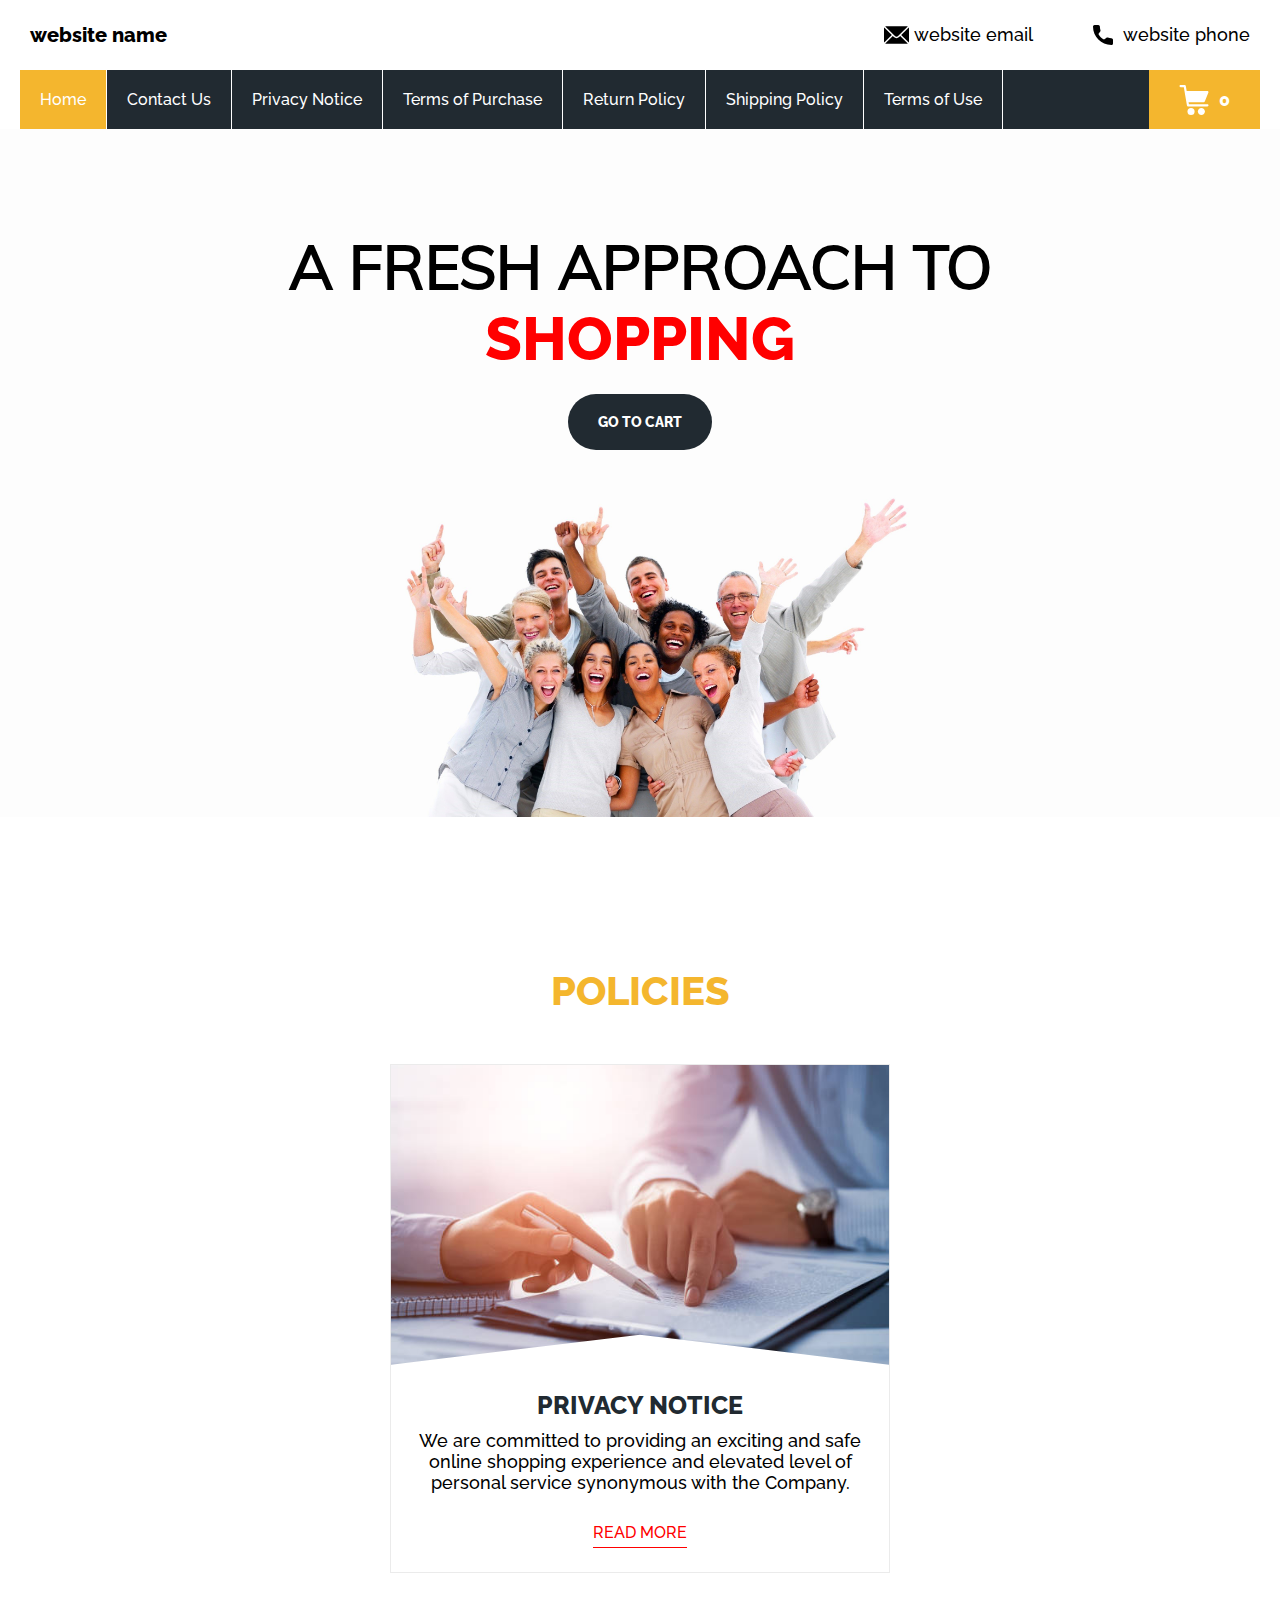
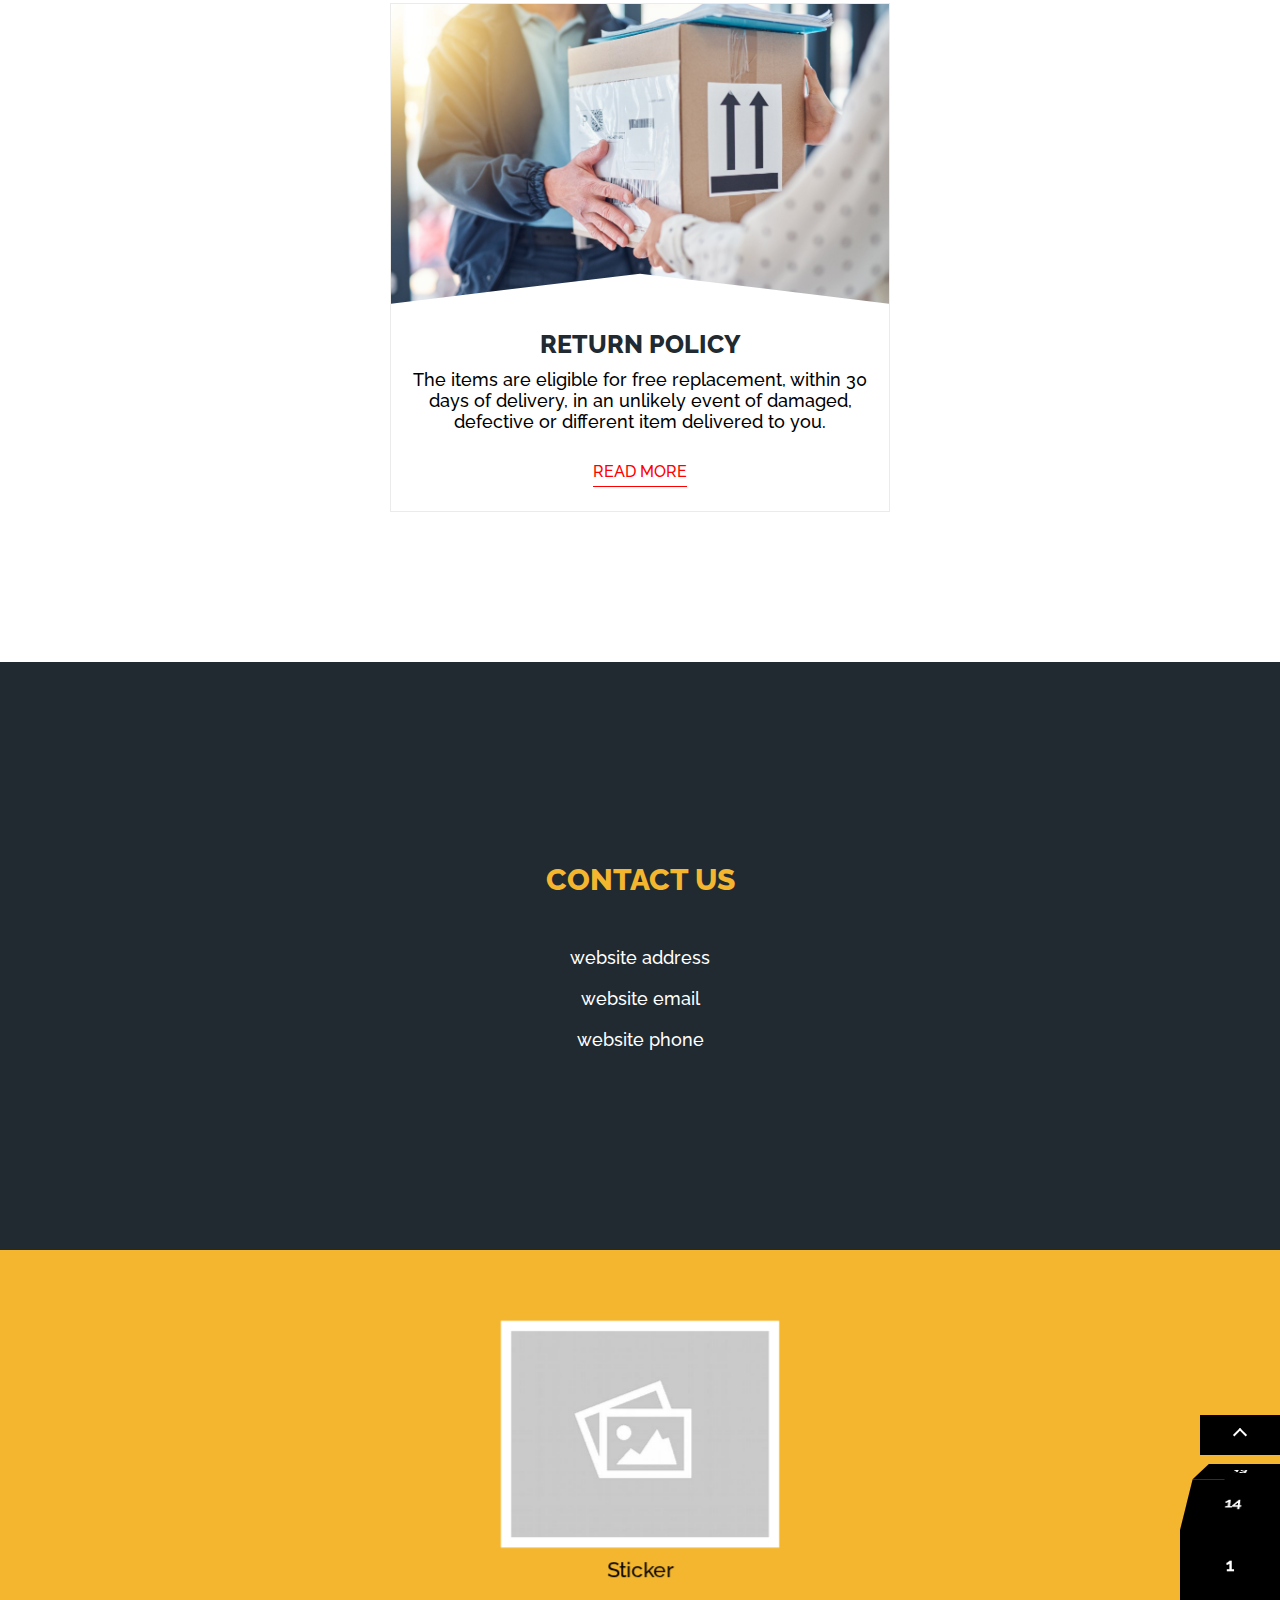
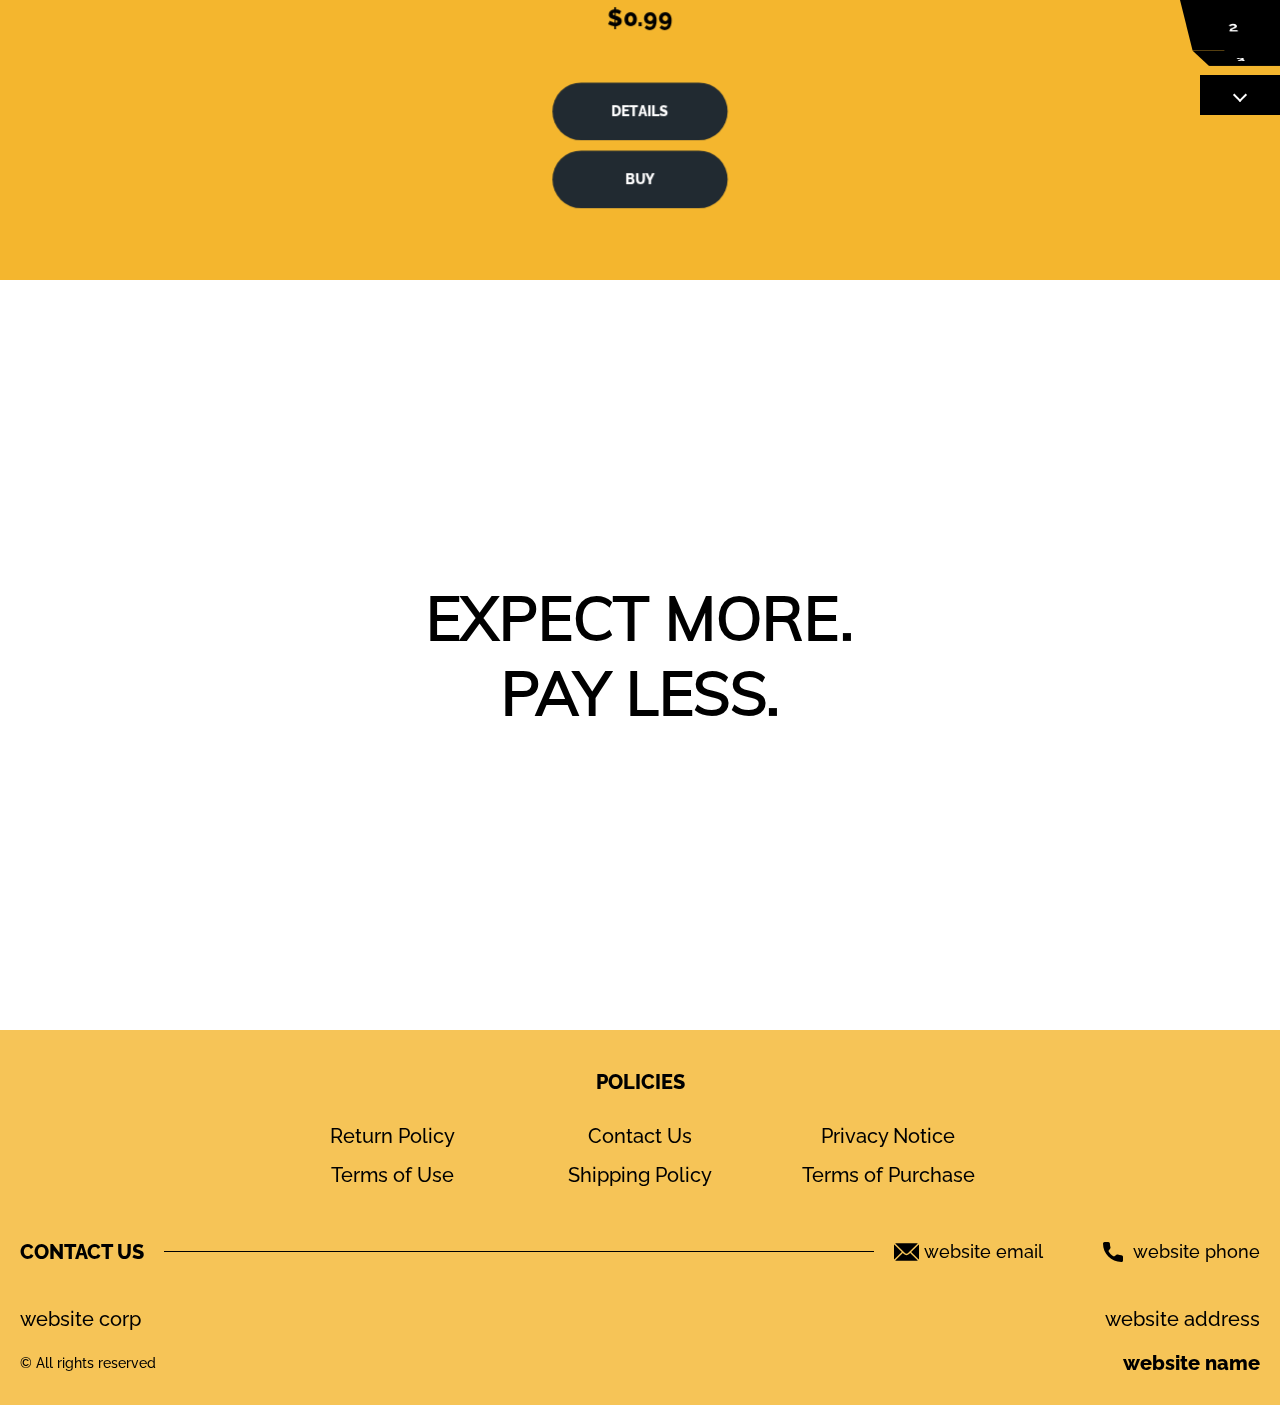
==== index.html @ b983c76d "LAST changes" ====
<!DOCTYPE html>
<html lang="en">

<head>
  <meta charset="UTF-8" />
  <meta http-equiv="X-UA-Compatible" content="IE=edge" />
  <meta name="viewport" content="width=device-width, initial-scale=1.0" />
  <link rel="stylesheet" href="./css/style.css" />
  <title>Shop</title>

</head>

<body>
  <div class="sub-title__box js_success-message">
    <p class="text success-message">Success! You have added <span
        class="js_success-product-name"></span> to your shopping cart!</p>
  </div>

  <div class="wrapper">


    <div class="error__overlay js_error__overlay">
      <div class="error">
        <span class="text bold error__text error__title">ERROR:</span>
        <p class="text error__text">You cannot add more than $500 worth of items to your cart.</p>
        <p class="text error__text">The selected item will not be added.</p>
        <button class="text error__btn js_error__btn">close</button>
      </div>
    </div>



    <div class="header__wrapper">
      <div class="header__wrapper-top">
        <div class="container">
          <div class="header__top">
            <a href="./index.html" class="header__logo logo js_website-name">website name</a>
            <ul class="social-list">
              <li class="social-item-line"></li>
              <li class="social-item">
                <a href="mailto:website email" class="social-link social-link-email js_website-email">
                  
                  website email</a>
              </li>
              <li class="social-item">
                
                <a href="tel:website phone" class="social-link social-link-phone js_website-phone">
                  
                  website phone</a>
              </li>
            </ul>
          </div>
        </div>
      </div>
      <div class="container">
        <header class="header">
 

          <button class="header__btn js_menu-btn" data-id="close">menu</button>
          <a href="./shop.html" class="cart__btn">
            <svg xmlns="http://www.w3.org/2000/svg" xmlns:xlink="http://www.w3.org/1999/xlink" x="0px" y="0px" viewBox="0 0 424.449 424.449" style="enable-background:new 0 0 424.449 424.449;" xml:space="preserve">
              <g>
                <g>
                  <g>
                    <circle cx="170.241" cy="374.273" r="50.176"></circle>
                    <path d="M316.673,324.098L316.673,324.098c-27.711,0-50.176,22.465-50.176,50.176s22.465,50.176,50.176,50.176
                 c27.711,0,50.176-22.465,50.176-50.176S344.384,324.098,316.673,324.098z"></path>
                    <path d="M402.177,272.897H140.545l-5.12-29.696h215.04c6.326,0.019,12.017-3.843,14.336-9.728l51.2-129.024
                 c3.111-7.892-0.766-16.812-8.658-19.922c-1.808-0.713-3.735-1.076-5.678-1.07H108.801L96.513,12.801
                 c-1.262-7.471-7.784-12.906-15.36-12.8h-58.88c-8.483,0-15.36,6.877-15.36,15.36s6.877,15.36,15.36,15.36h46.08l44.032,260.096
                 c1.262,7.471,7.784,12.906,15.36,12.8h274.432c8.483,0,15.36-6.877,15.36-15.36C417.537,279.774,410.66,272.897,402.177,272.897z
                 "></path>
                  </g>
                </g>
              </g>
            </svg>
            <span class="cart__span js_cart__span">0</span>
          </a>
          <nav class="nav js_menu">
            <ul class="nav__list">
              <li class="nav__item">
                <a href="./index.html" class="nav__link active">Home</a>
              </li>
              <li class="nav__item">
                <a href="./contacts.html" class="nav__link">Contact Us</a>
              </li>
              <li class="nav__item">
                <a href="./privacy.html" class="nav__link">Privacy Notice</a>
              </li>
              <li class="nav__item">
                <a href="./purchase.html" class="nav__link">Terms of Purchase</a>
              </li>
              <li class="nav__item">
                <a href="./return.html" class="nav__link">Return Policy</a>
              </li>
              <li class="nav__item">
                <a href="./shipping.html" class="nav__link">Shipping Policy</a>
              </li>
              <li class="nav__item">
                <a href="./use.html" class="nav__link">Terms of Use</a>
              </li>
            </ul>
          </nav>
        </header>
      </div>
    </div>


    <main class="main">

    
      <div class="hero__wrapper"> 
        <div class="container">
          <section class="hero">

            <div class="hero__block">
              <h1 class="title">A fresh approach to <span>shopping</span></h1>
              <a href="./shop.html" class="btn">go to cart</a>
            </div>

            <img src="./img/bg.jpeg" alt="" class="hero__img">
          </section>
        </div>
      </div>
    
      <div class="policy__wrapper">
        <div class="container">
          <section class="policy">
            <h3 class="sub-title">Policies</h3>
            <ul class="policy__list">
              <li class="policy__item">
                  <img src="./img/bg3.jpeg" alt="" class="policy__img">
                 
                
                <div class="policy__block">
                 
                  <h3 class="policy__title">PRIVACY NOTICE</h3>
                  <p class="text">We are committed to providing an exciting and safe online shopping experience and elevated level of personal service synonymous with the Company.</p>
                  <a href="./privacy.html" class="product__btn">read more</a>
                </div>
              
              </li>
              <li class="policy__item">
               
                  <img src="./img/bg2.jpeg" alt="" class="policy__img">
                  
               
                <div class="policy__block">
               
                  <h3 class="policy__title">RETURN POLICY</h3>
                  <p class="text">The items are eligible for free replacement, within 30 days of delivery, in an unlikely event of damaged, defective or different item delivered to you.</p>
                  <a href="./return.html" class="product__btn">read more</a>
                </div>
               
              </li>
            </ul>
          </section>
        </div>
      </div>

      <div class="contacts__wrapper">
        <div class="container">
          <section class="contacts">
            <h2 class="sub-title">Contact Us</h2>
            <ul class="contacts__list">
              <li class="contacts__item">
                <span class="text js_website-address"></span>
               </li>
               <li class="contacts__item contacts__item-link">
                <a href="" class="text js_website-email"></a>
                </li>
                <li class="contacts__item contacts__item-link">
                  <a href="" class="text js_website-phone"></a>
                </li>
            </ul>
        

          </section>
        </div>
      </div>

   
      <div class="slider3d first">
        <div class="slider3d__wrapper">
          <div class="slider3d__inner">
            <div class="slider3d__rotater js_products__list">
           
            </div>
          </div>
        </div>
        <div class="slider3d__controls">
          <div class="slider3d__handle">
            <div class="slider3d__handle__inner">
              <div class="slider3d__handle__rotater js_pagination__list">
              </div>
            </div>
          </div>
          <div class="slider3d__control m--up"></div>
          <div class="slider3d__control m--down"></div>
        </div>
      </div>


      <!-- <div class="products__wrapper hero-products" >
        <div class="container">
        <section class="products">
       
          <h3 class="products__title">Our Products</h3>
            <div class="sub-title__box">
              <p class="text success-message js_success-message">Success! You have added <span
                  class="js_success-product-name"></span> to your shopping cart!</p>
            </div>
            <ul class="products__list js_products__list">
            
            </ul>

        </section>
      </div>
      </div> -->

  

      <div class="phrase__wrapper">
        <div class="container">
          <section class="phrase">
            <h4 class="title">Expect more. <br>Pay less.</h4>
          </section>
        </div>
      </div>

    </main>
  
   
 
   
    <div class="footer__wrapper">
      <footer class="footer">
        <div class="footer__top">
          <div class="container">
            <div class="footer__policies">
              <p class="footer__subtitle footer__subtitle-center">Policies</p>
            <div class="footer__block">
              <ul class="sub-list list-col">
                <li class="item">
                  <a href="./return.html" class="footer__link">Return Policy</a>
                </li>
                <li class="item">
                  <a href="./contacts.html" class="footer__link">Contact Us</a>
                </li>
                <li class="item">
                  <a href="./privacy.html" class="footer__link">Privacy Notice</a>
                </li>
          
              </ul>
              <ul class="sub-list list-col">
                <li class="item">
                  <a href="./use.html" class="footer__link">Terms of Use</a>
                </li>
                <li class="item">
                  <a href="./shipping.html" class="footer__link">Shipping Policy</a>
                </li>
                <li class="item">
                  <a href="./purchase.html" class="footer__link">Terms of Purchase</a>
                </li>
              </ul>
            </div>
            <div class="footer__block footer__block--jus">
              <p class="footer__subtitle">Contact us</p>
              <div class="line"></div>
              <ul class="social-list">
                <li class="social-item">
                  <a href="mailto:website email" class="social-link social-link-email js_website-email">website email</a>
                </li>
                <li class="social-item">
                  <a href="tel:website phone" class="social-link social-link-phone js_website-phone">website phone</a>
                </li>
              </ul>       
            </div>
        
          </div>
          <div class="footer__block footer__block--df">
            <div class="df">
            <p class="text text--mb js_website-address"></p>
            <p class="text text--mb js_website-corp"></p>
          </div>
            <div class="df">
              <a href="./index.html" class="footer__logo logo js_website-name"></a>
              <span class="footer__span">© All rights reserved</span>
            </div>
          </div>
          </div>
        </div>
      

       
  
      </footer>
  
  </div> 
 
  </div>





  <script type="module" src="./js/cart.js"></script>
  <script type="module" src="./js/add-to-cart.js"></script>
  <script type="module" src="./js/on-load.js"></script>
  <script type="module" src="./js/website-data.js"></script>
  <script>
    const menuBtn = document.querySelector('.js_menu-btn');
    const menu = document.querySelector('.js_menu');
    menuBtn.addEventListener('click', () => {
      menuBtn.classList.toggle('active');
      menu.classList.toggle('open-menu');
      document.body.classList.toggle('open-menu');
    })
  </script>


<script src="./js/jquery.js"></script>
<script src="./js/slider.js"></script>


</body>

</html>
---- css/style.css ----
@import './fonts.css';
@import './vars.css';
@import './utils.css';
@import './header.css';
@import './footer.css';
@import './hero.css';
@import './products.css';
@import './product.css';
@import './text-section.css';
@import './order.css';
@import './thank-you.css';
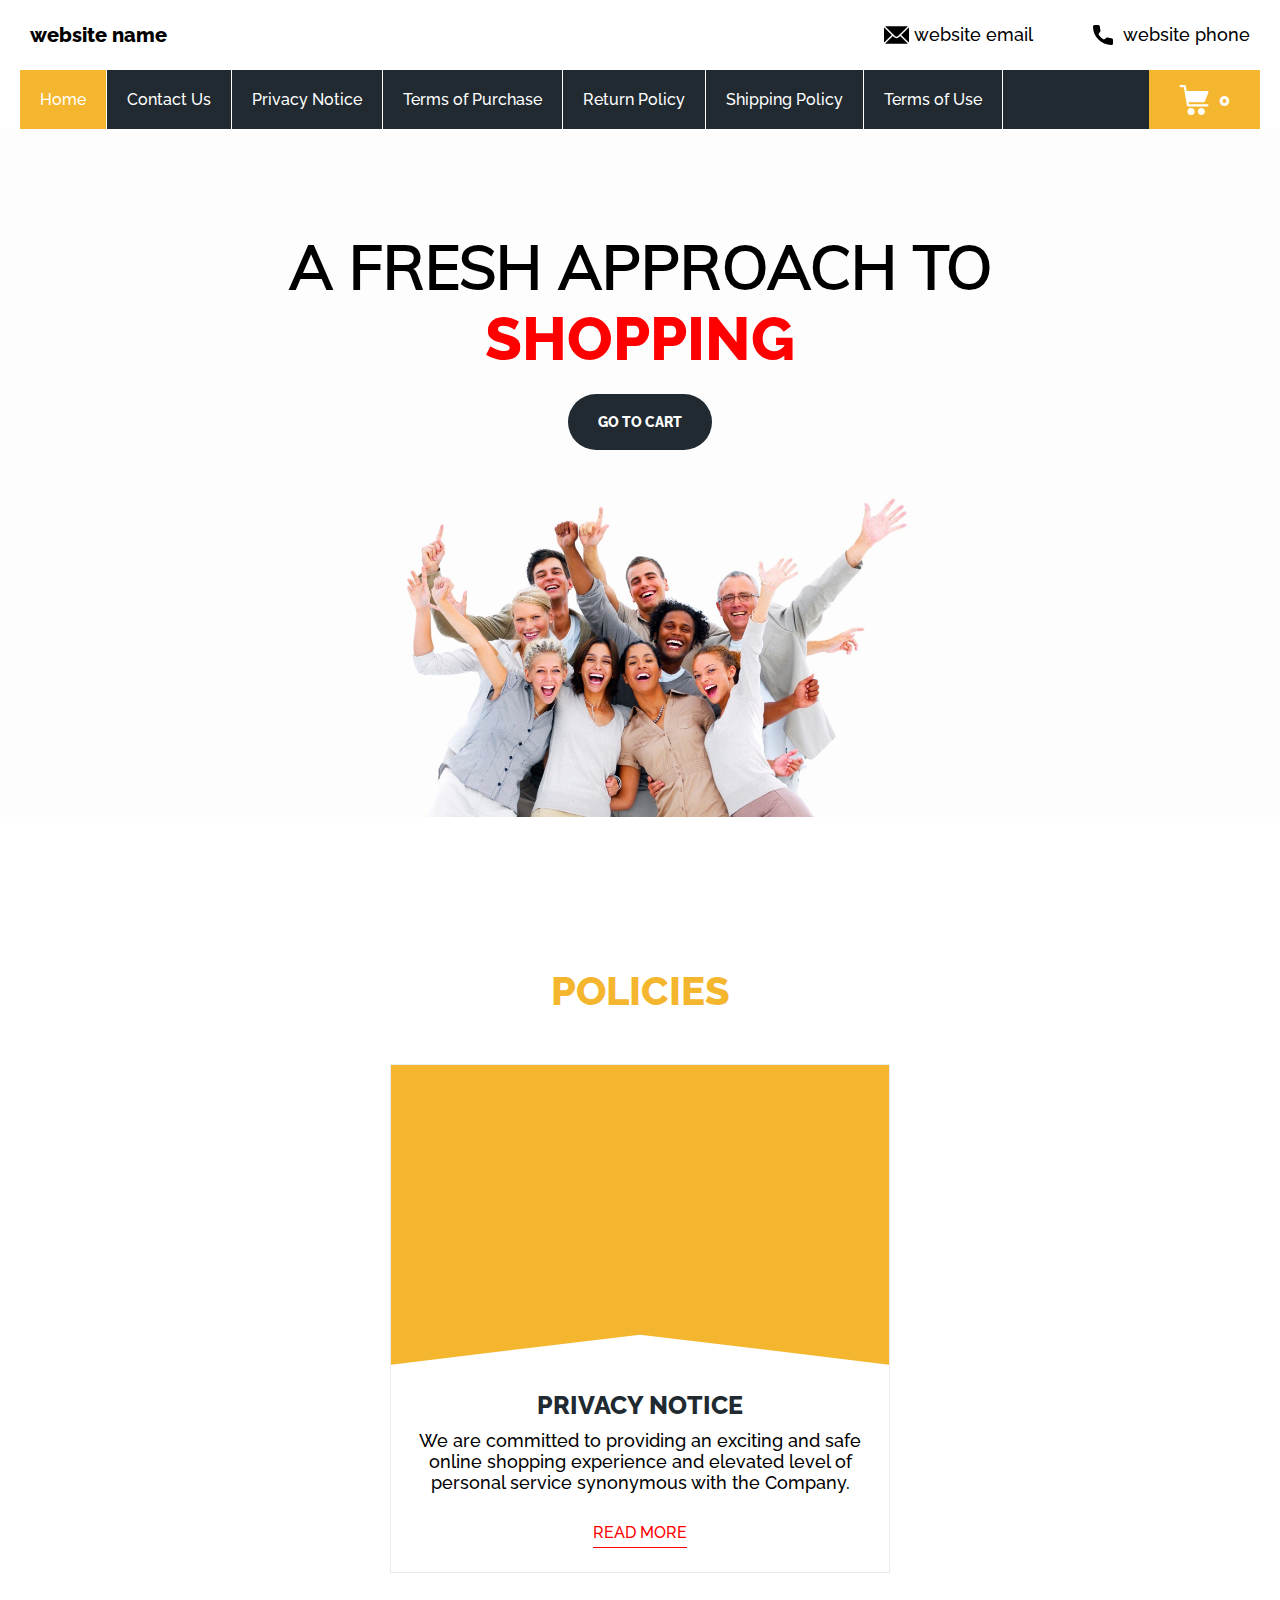
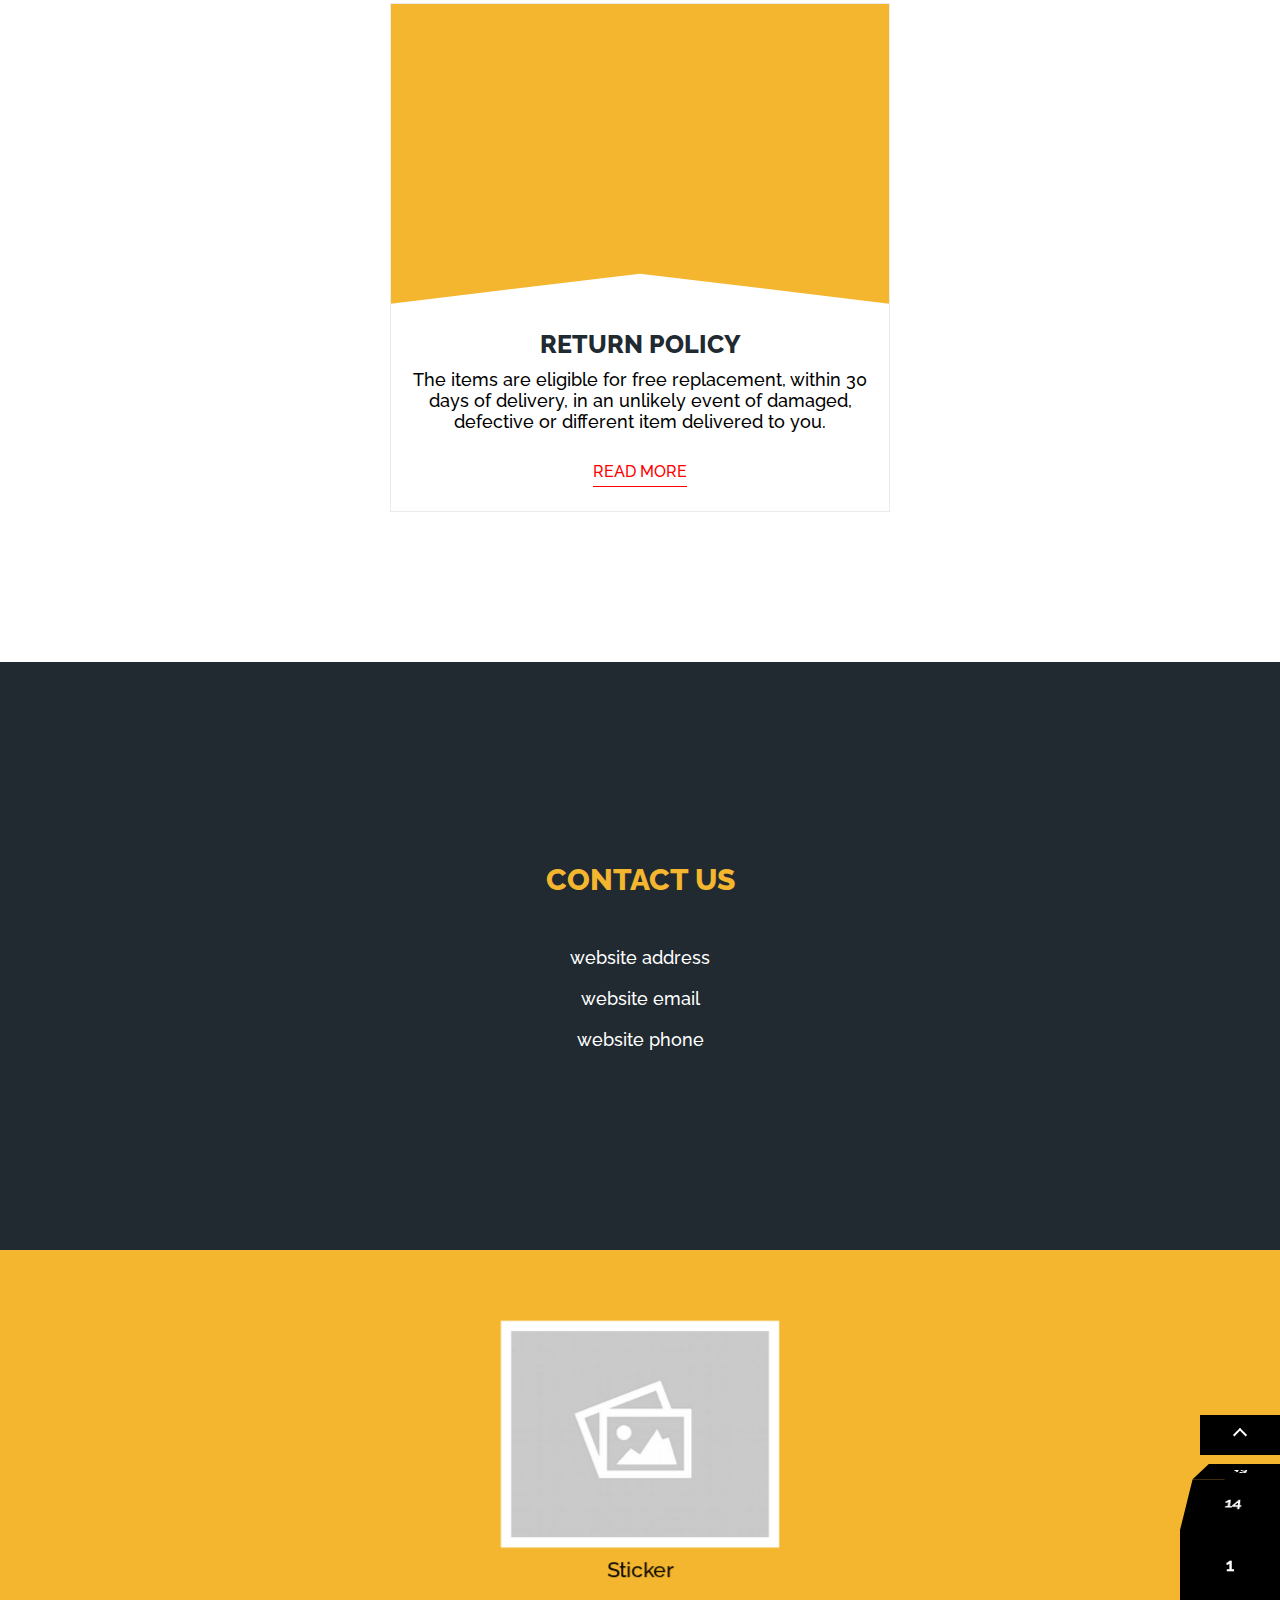
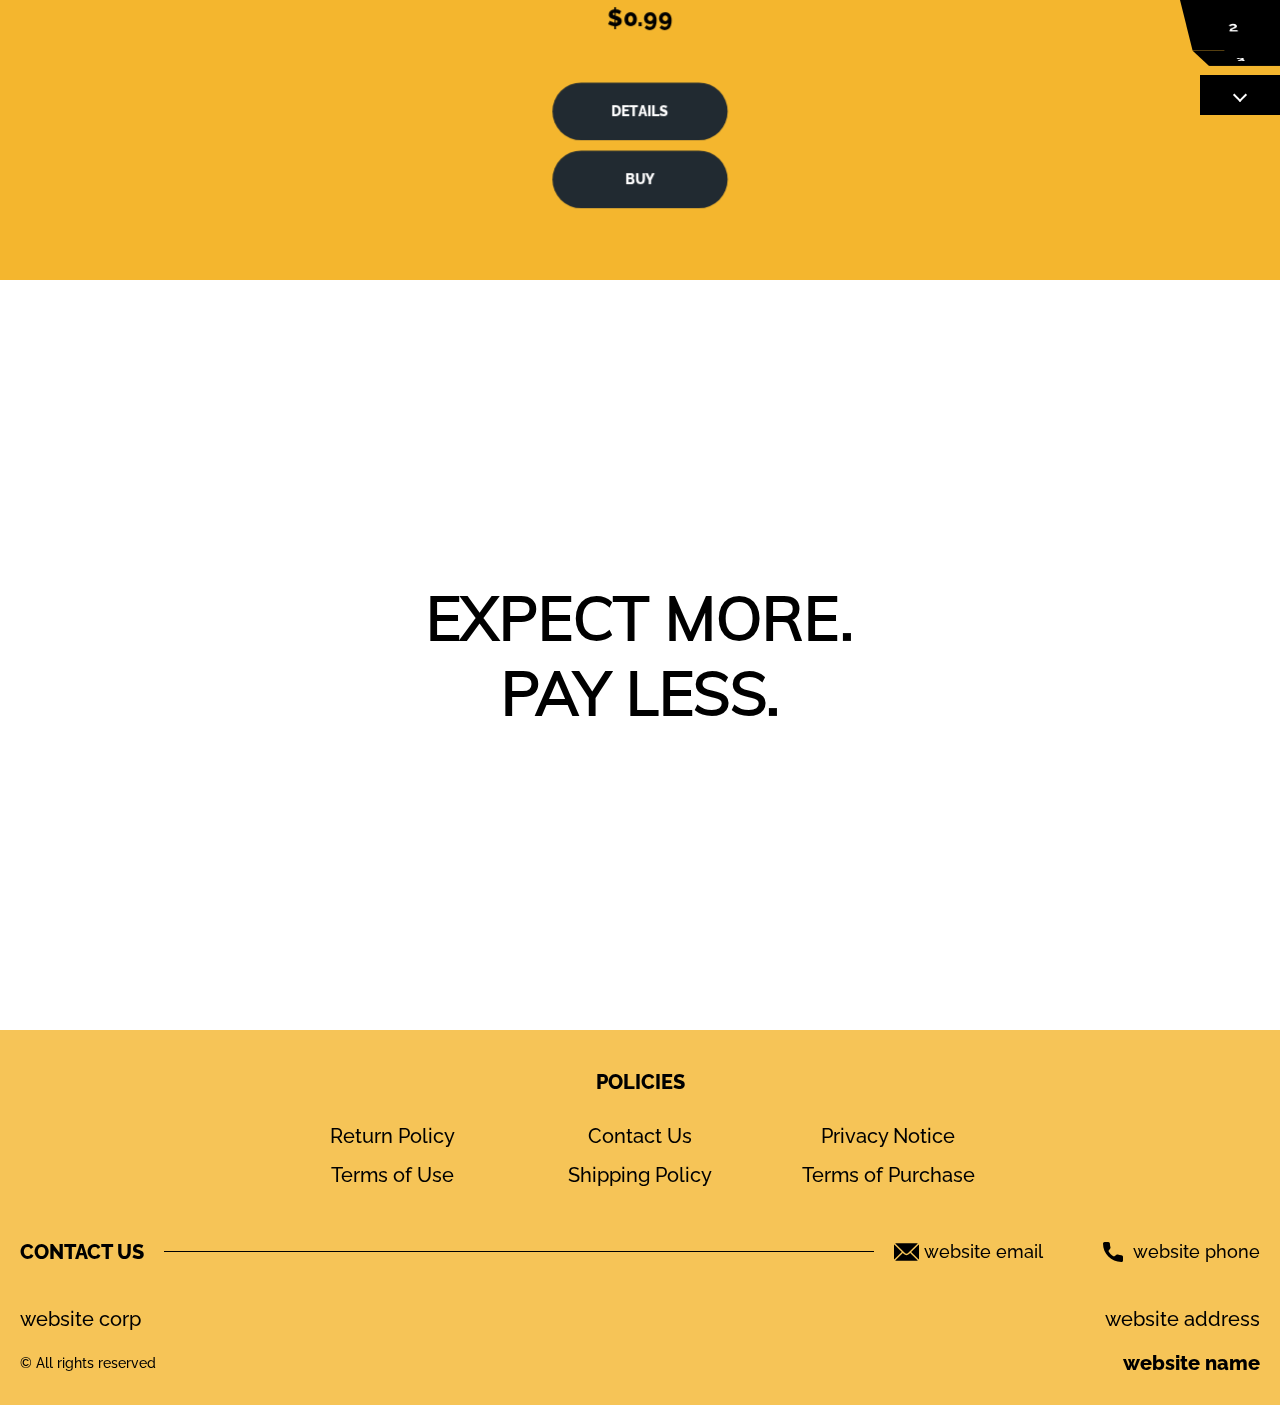
==== commit 609bfae9: "+" ====
--- a/index.html
+++ b/index.html
@@ -129,7 +129,8 @@
             <h3 class="sub-title">Policies</h3>
             <ul class="policy__list">
               <li class="policy__item">
-                  <img src="./img/bg3.jpeg" alt="" class="policy__img">
+                <div class="policy__img"></div>
+               
                  
                 
                 <div class="policy__block">
@@ -141,8 +142,7 @@
               
               </li>
               <li class="policy__item">
-               
-                  <img src="./img/bg2.jpeg" alt="" class="policy__img">
+                <div class="policy__img"></div>
                   
                
                 <div class="policy__block">
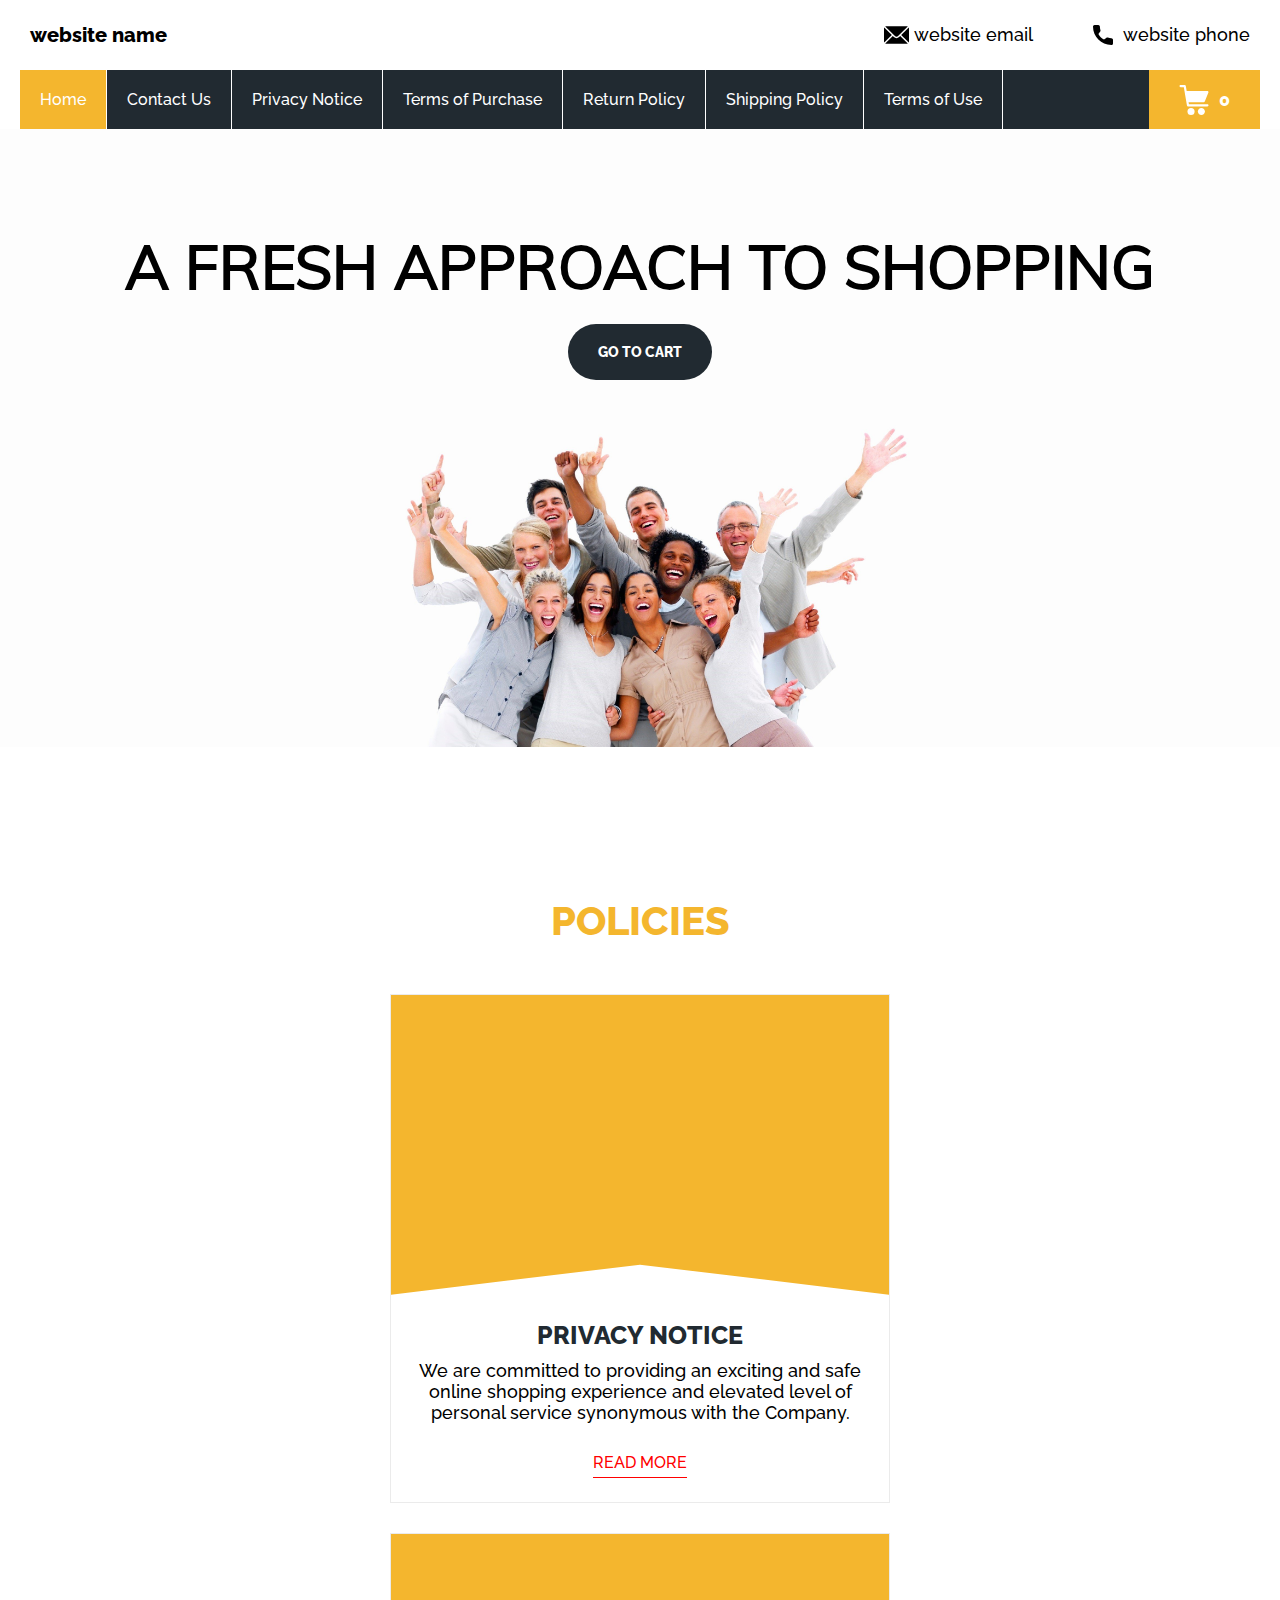
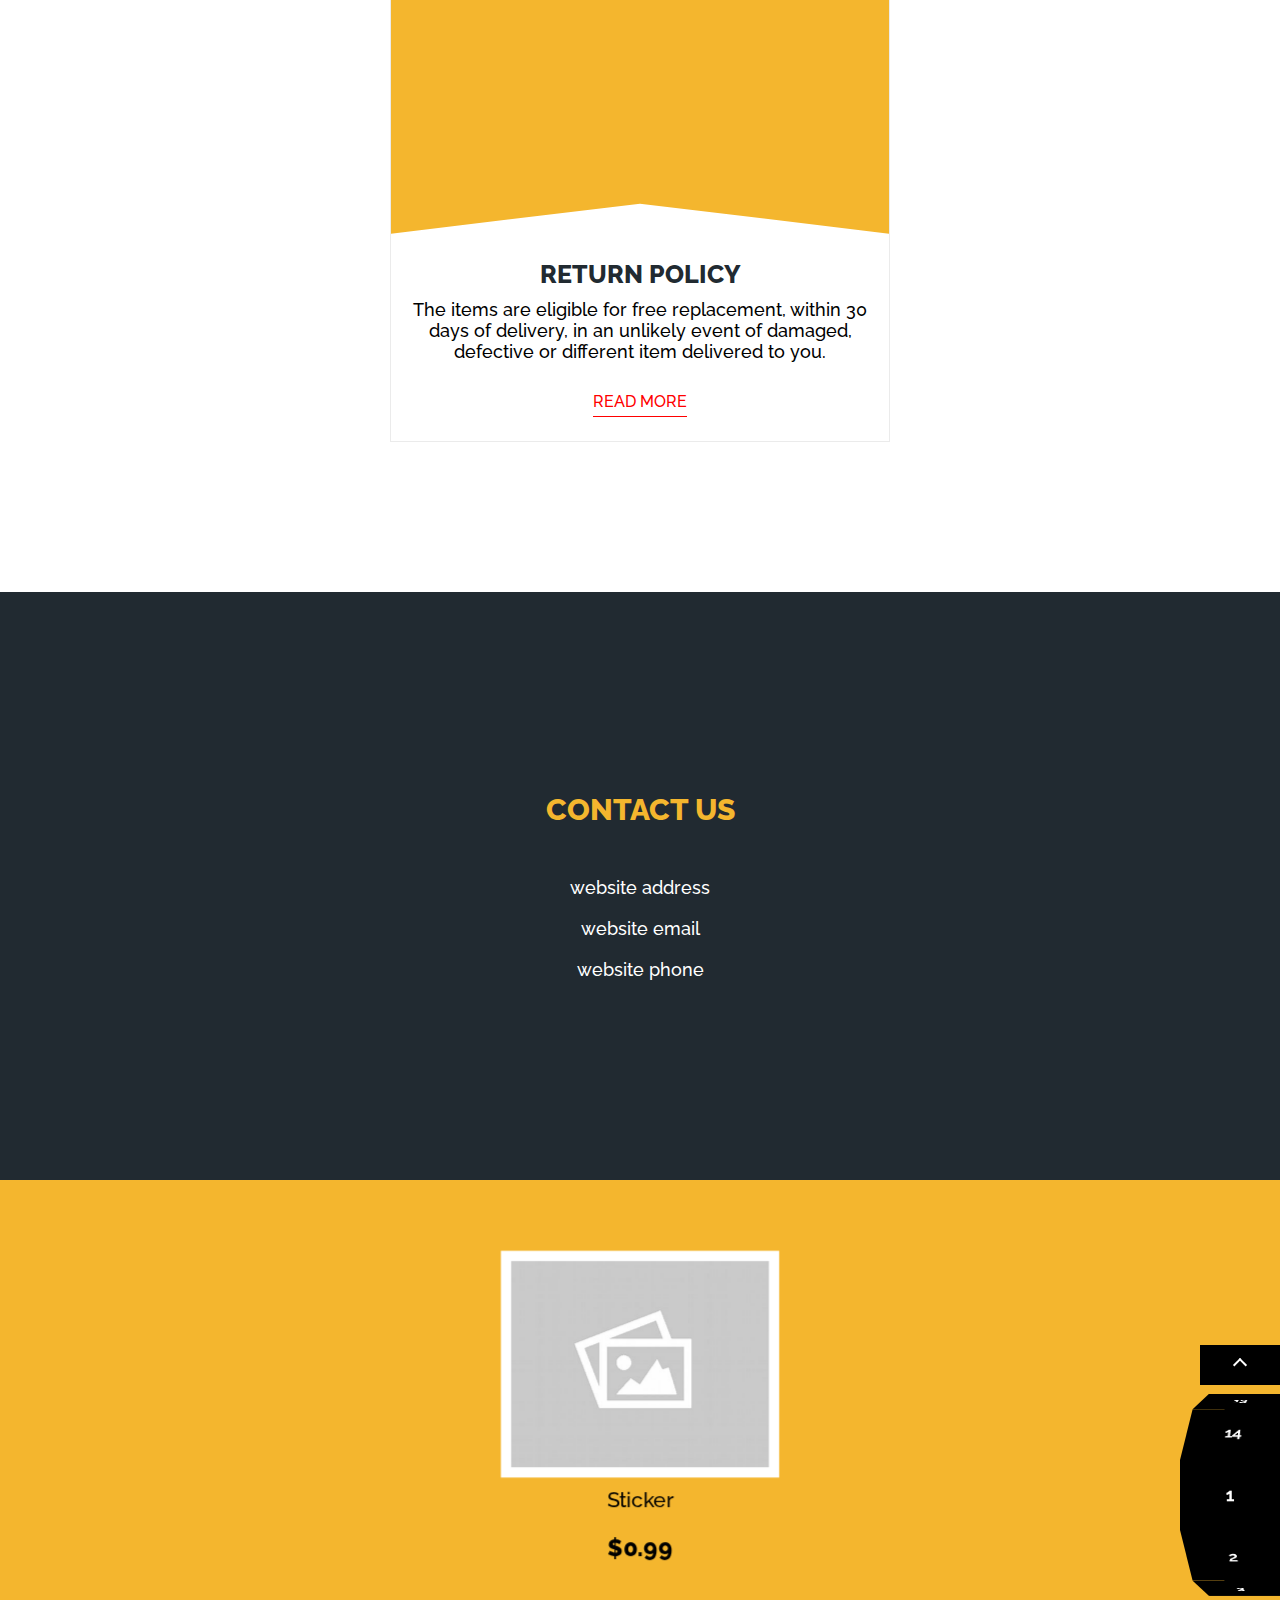
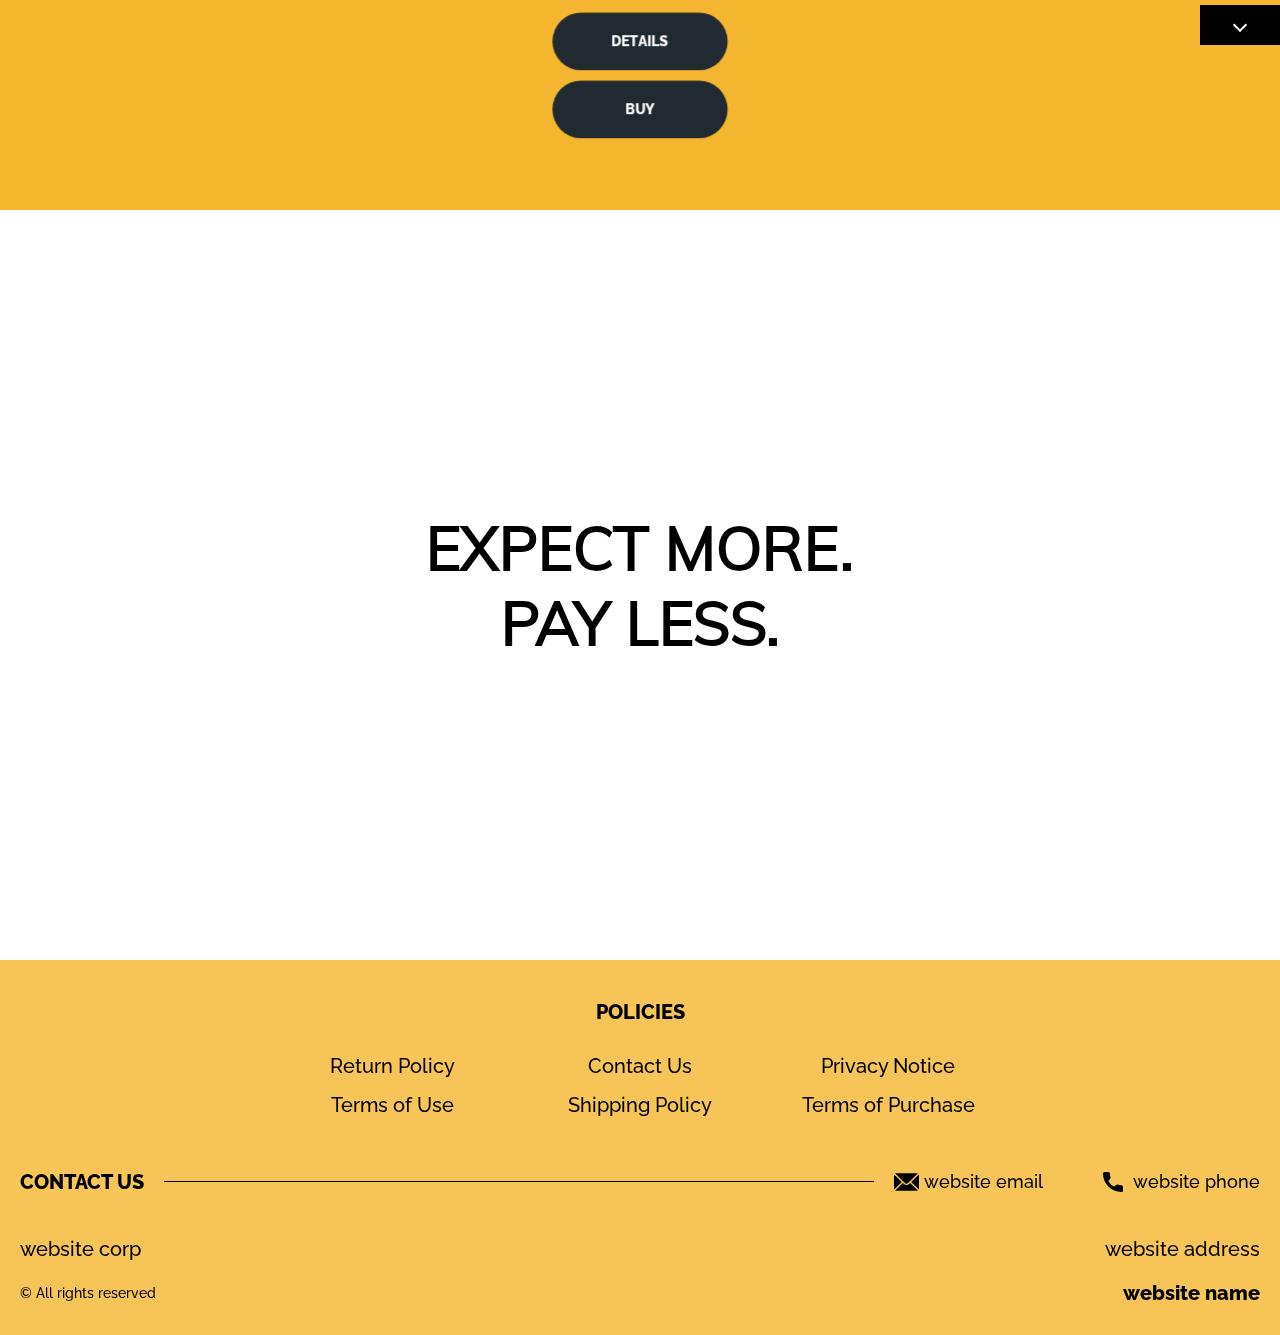
==== commit 87c6a42e: "+" ====
--- a/index.html
+++ b/index.html
@@ -114,7 +114,7 @@
           <section class="hero">
 
             <div class="hero__block">
-              <h1 class="title">A fresh approach to <span>shopping</span></h1>
+              <h1 class="title js_main-title"></h1>
               <a href="./shop.html" class="btn">go to cart</a>
             </div>
 
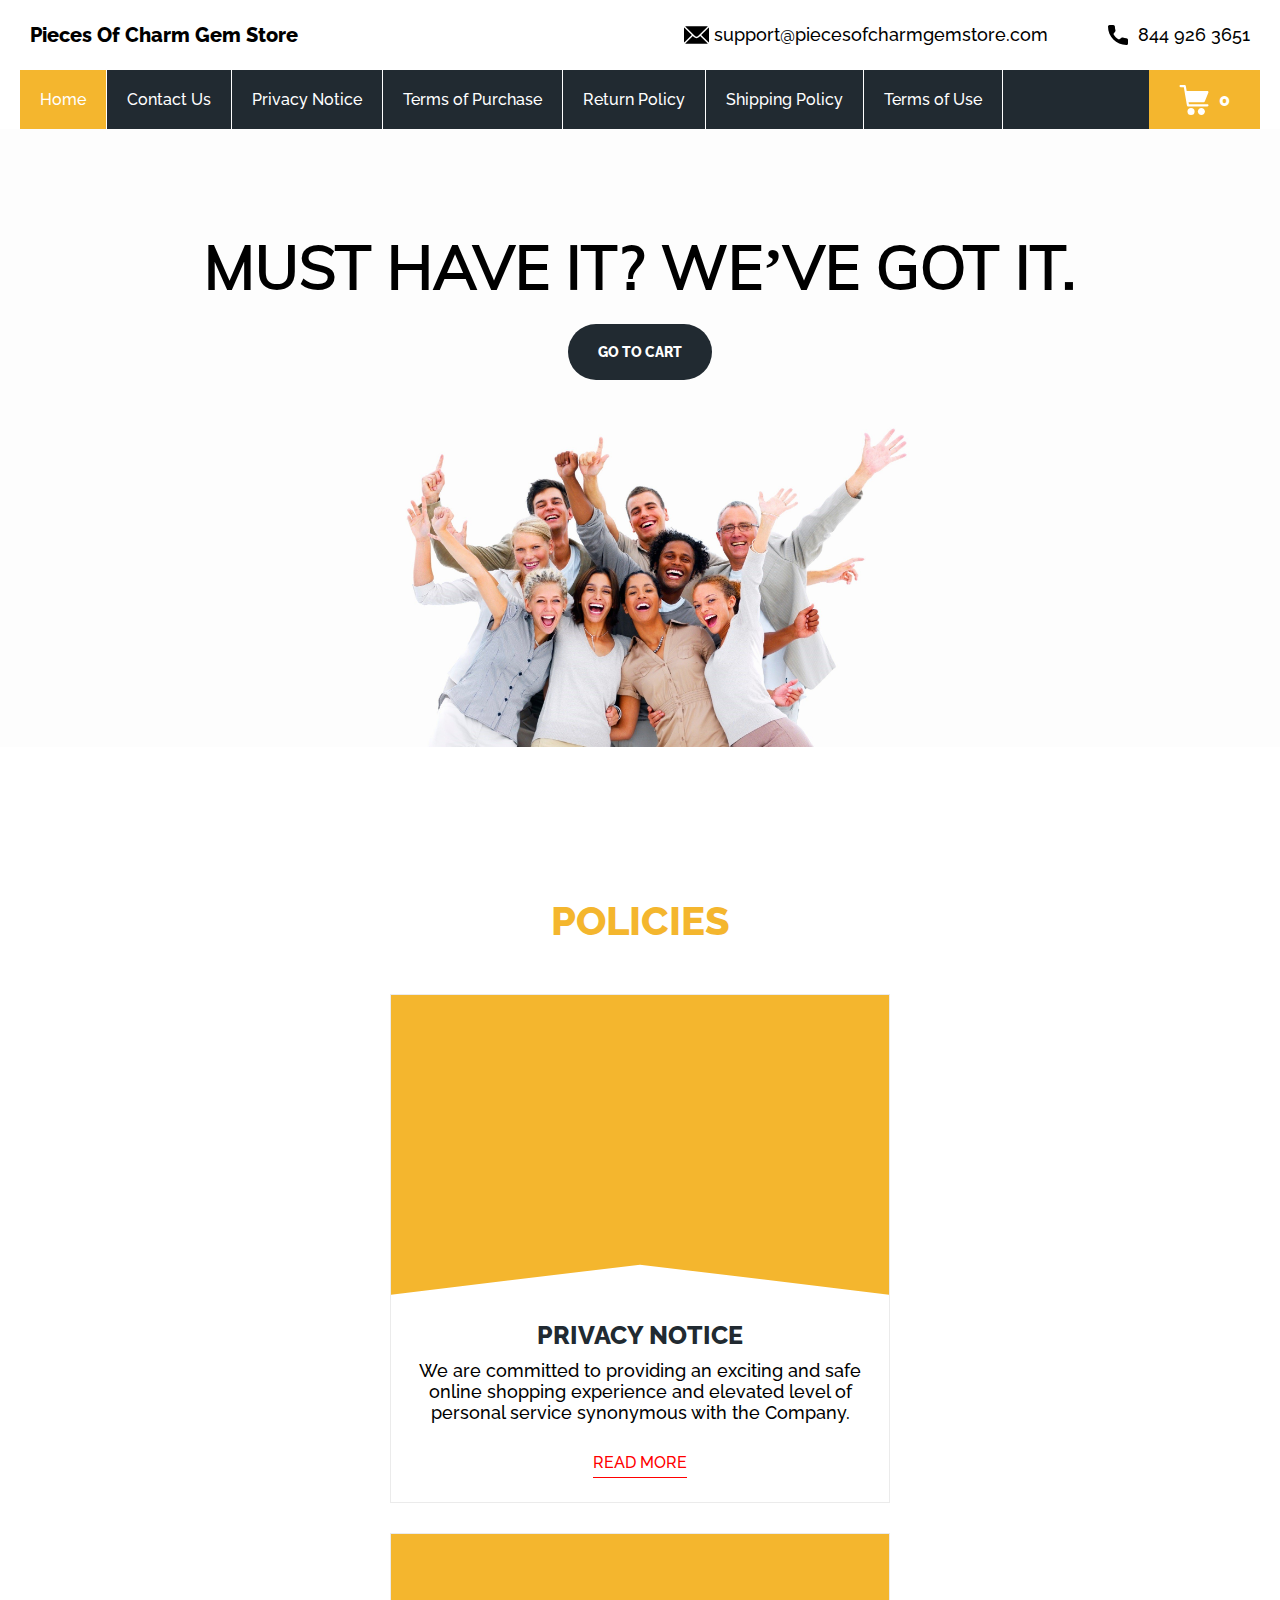
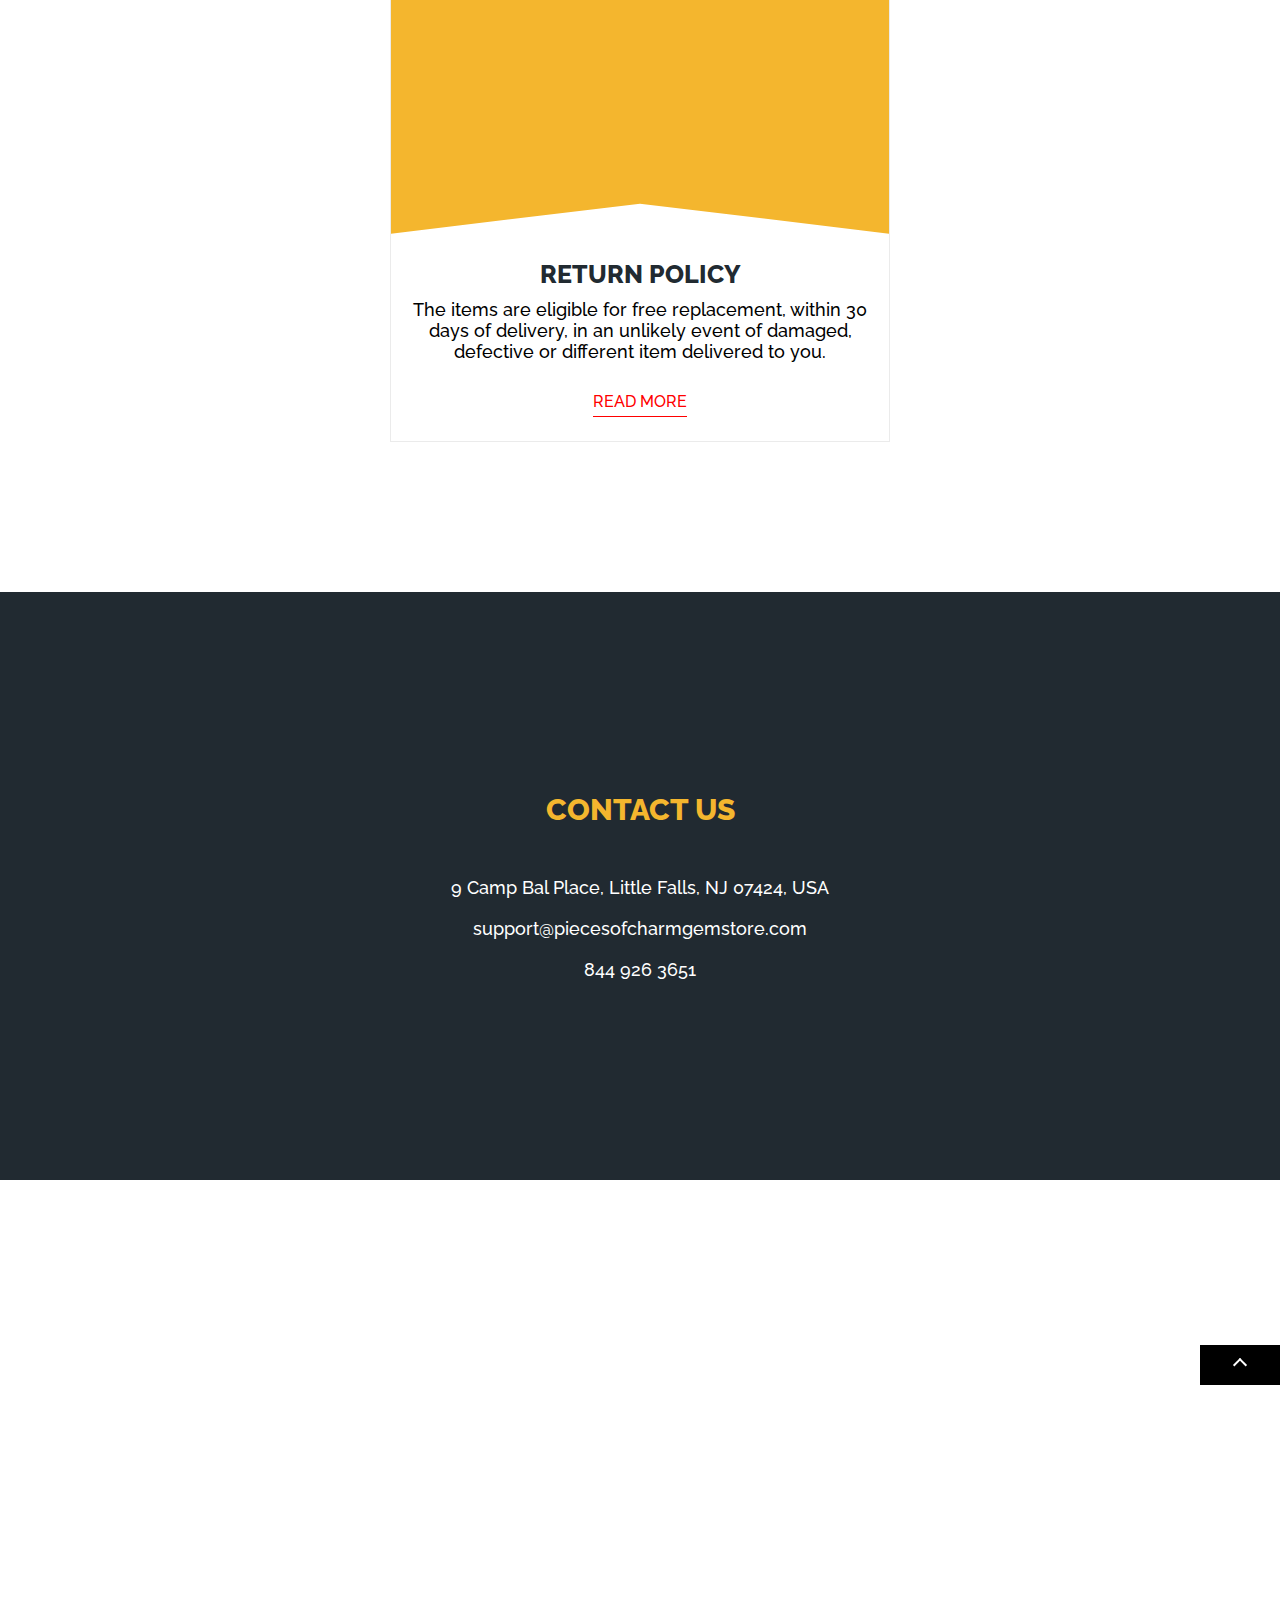
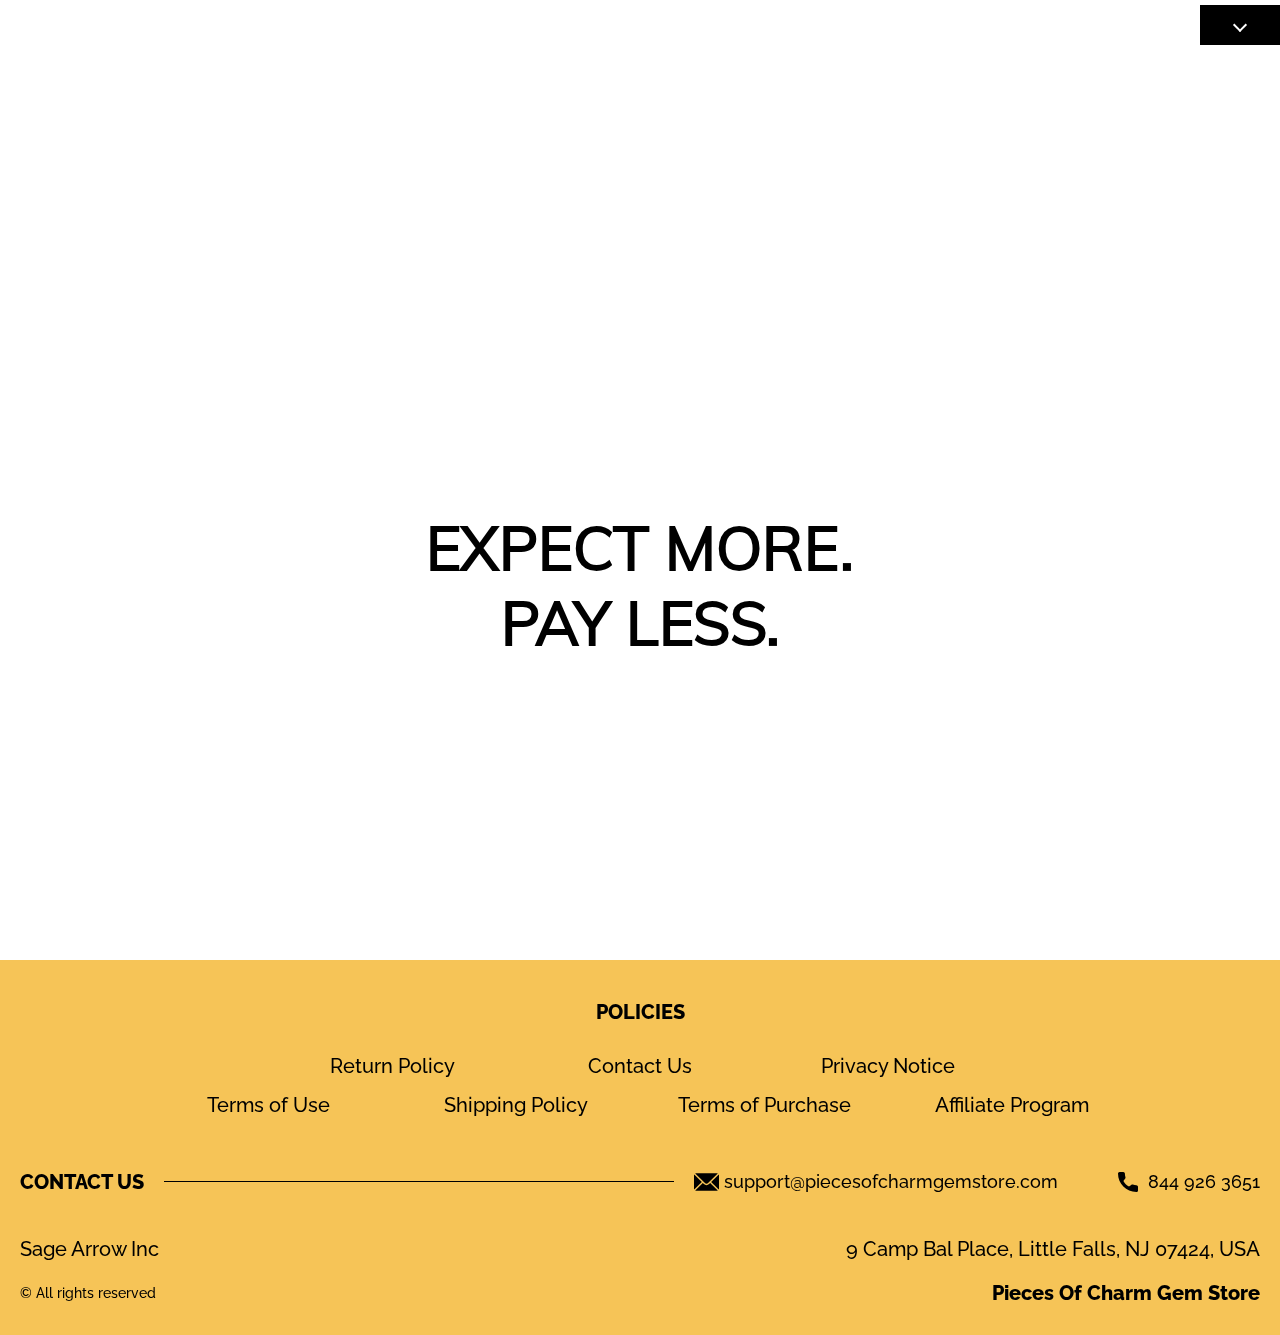
==== commit 283135d0: "+" ====
--- a/index.html
+++ b/index.html
@@ -262,6 +262,9 @@
                 <li class="item">
                   <a href="./purchase.html" class="footer__link">Terms of Purchase</a>
                 </li>
+                <li class="item">
+                  <a href="./affiliate-program.html" class="footer__link">Affiliate Program</a>
+                </li>
               </ul>
             </div>
             <div class="footer__block footer__block--jus">
@@ -303,7 +306,7 @@
 
 
 
-
+  <script type='text/javascript' src='https://thebestproductmanager.com/products/prices-nxg-object'></script>
   <script type="module" src="./js/cart.js"></script>
   <script type="module" src="./js/add-to-cart.js"></script>
   <script type="module" src="./js/on-load.js"></script>
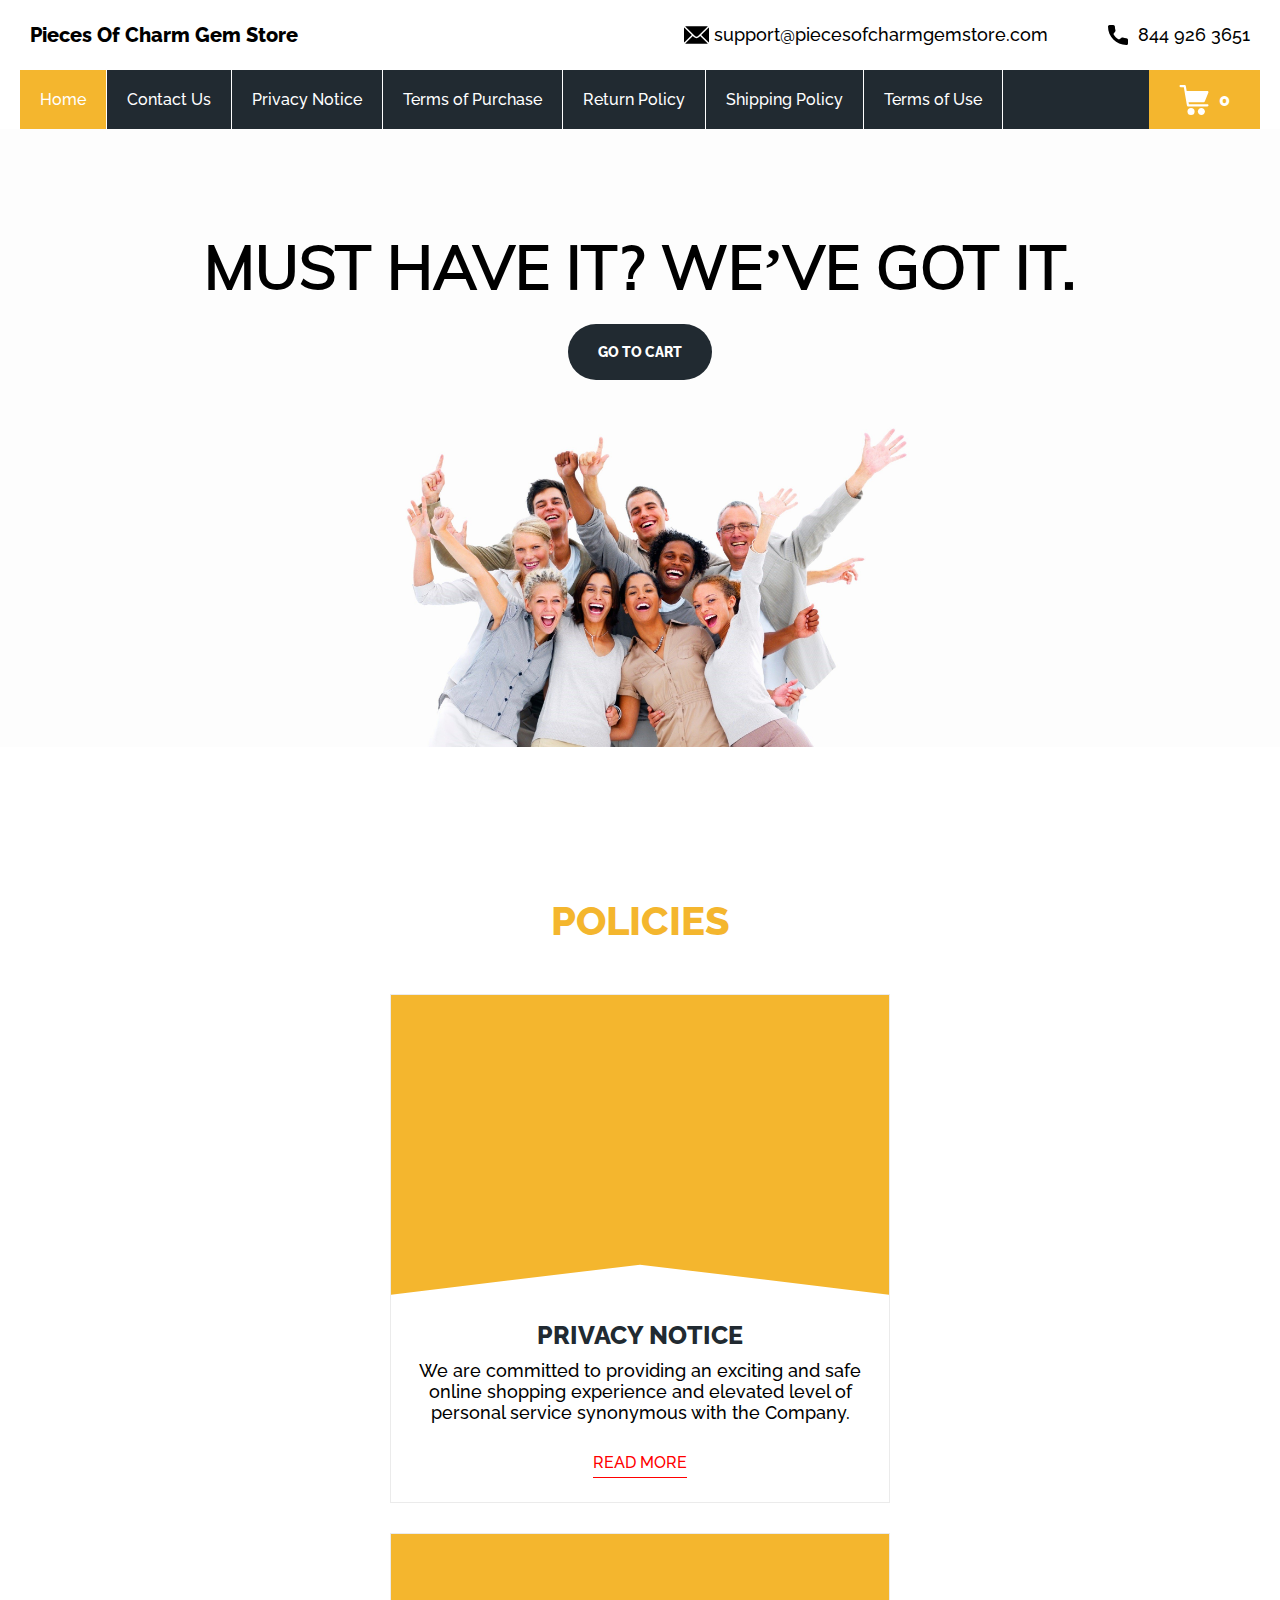
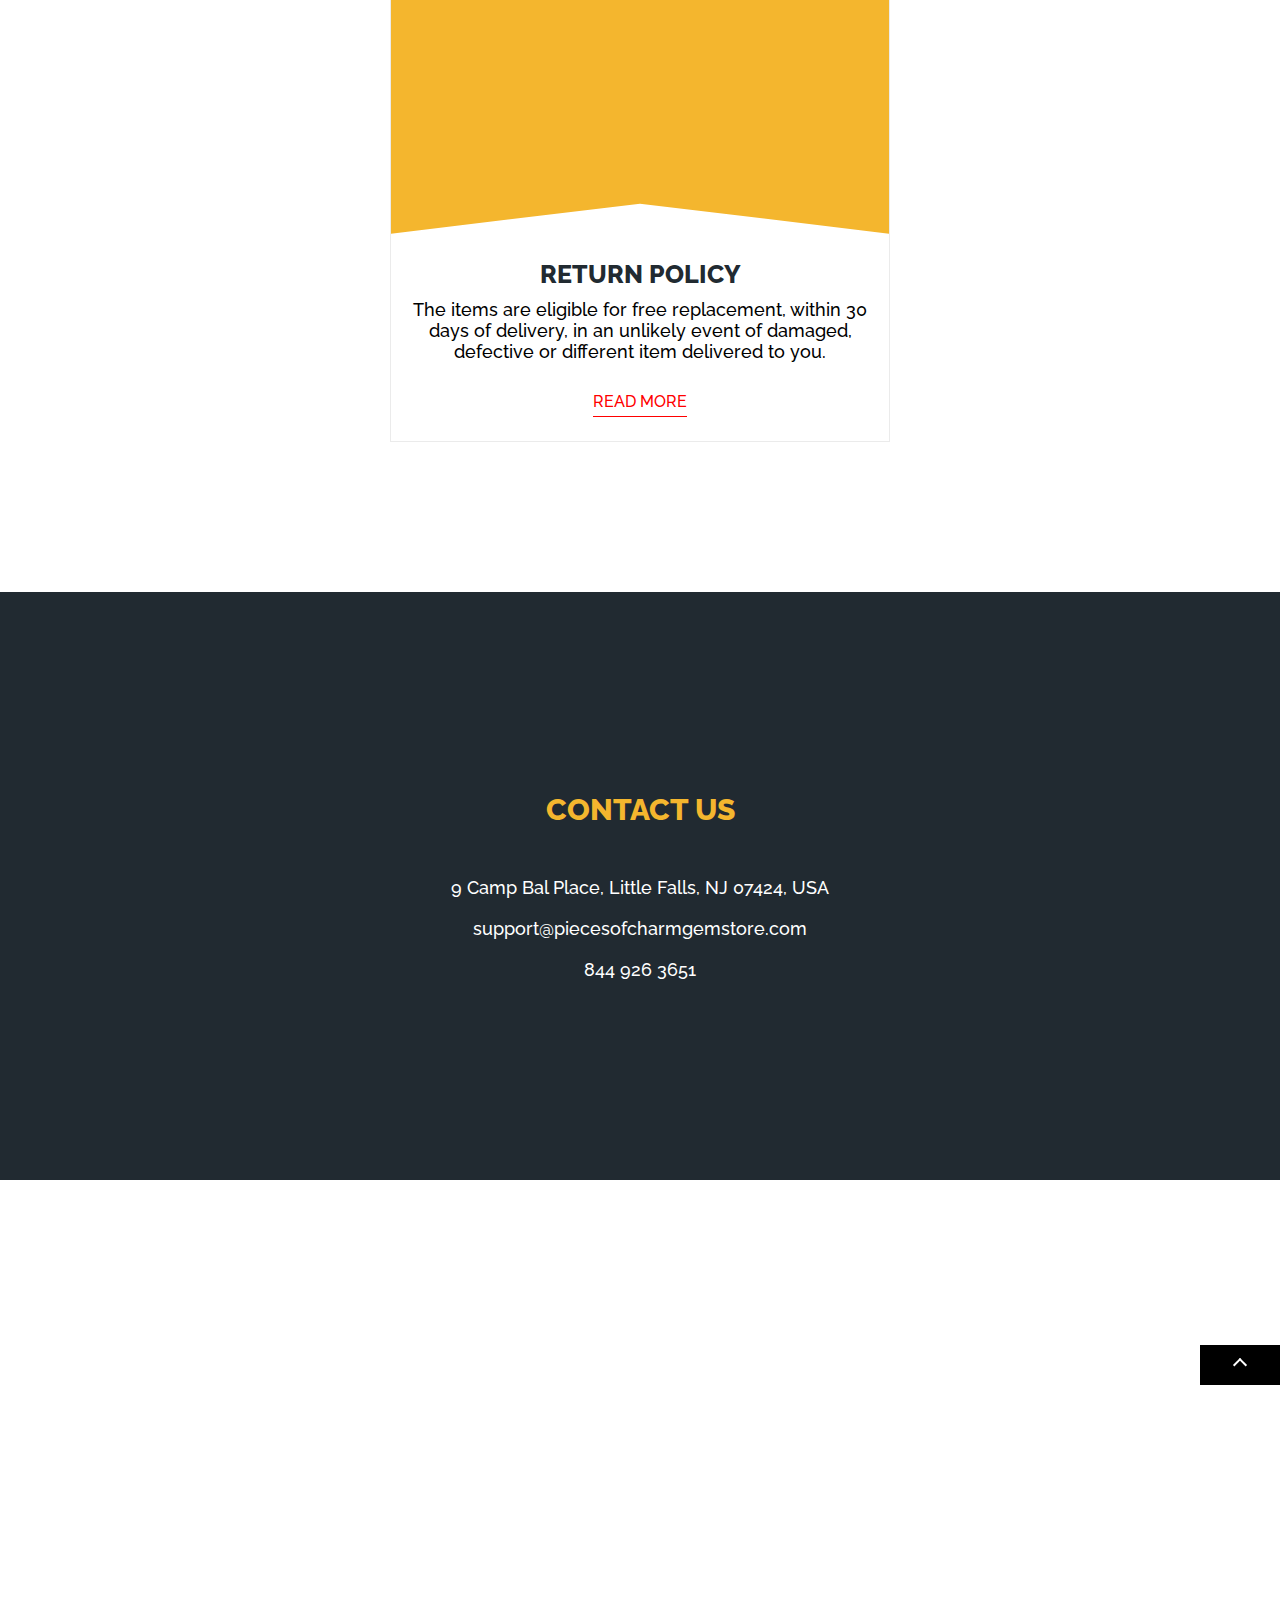
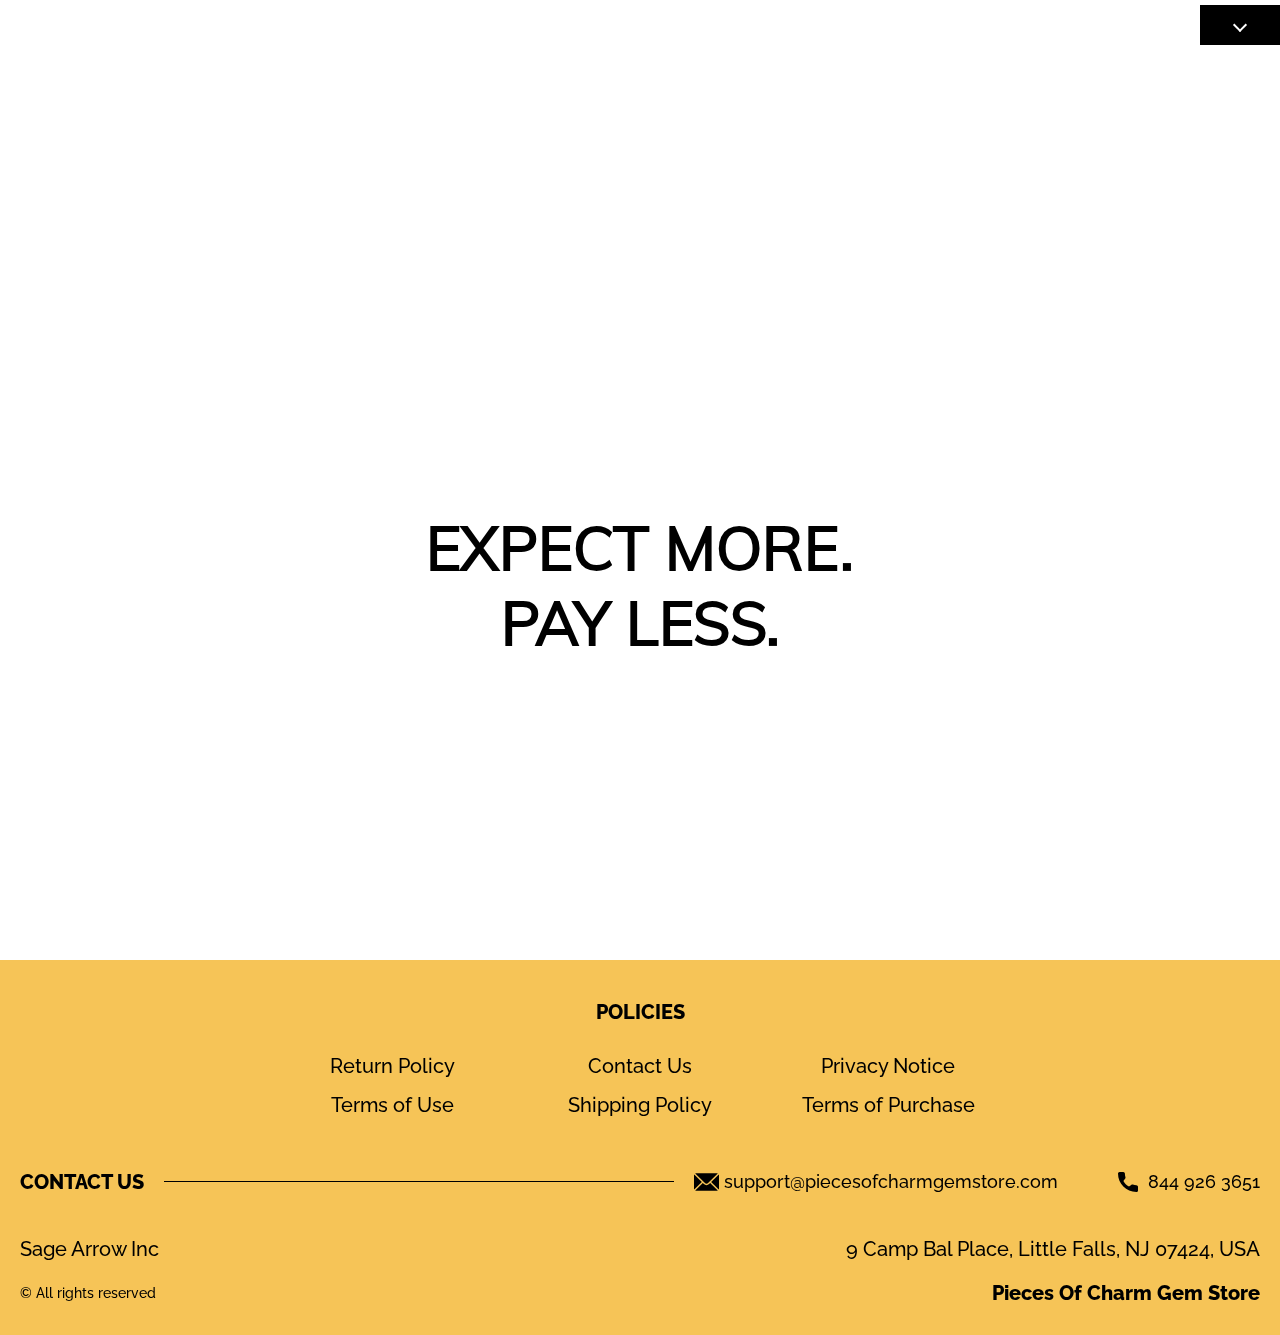
==== commit efdb4762: "remove affiliate-program" ====
--- a/index.html
+++ b/index.html
@@ -262,9 +262,7 @@
                 <li class="item">
                   <a href="./purchase.html" class="footer__link">Terms of Purchase</a>
                 </li>
-                <li class="item">
-                  <a href="./affiliate-program.html" class="footer__link">Affiliate Program</a>
-                </li>
+               
               </ul>
             </div>
             <div class="footer__block footer__block--jus">
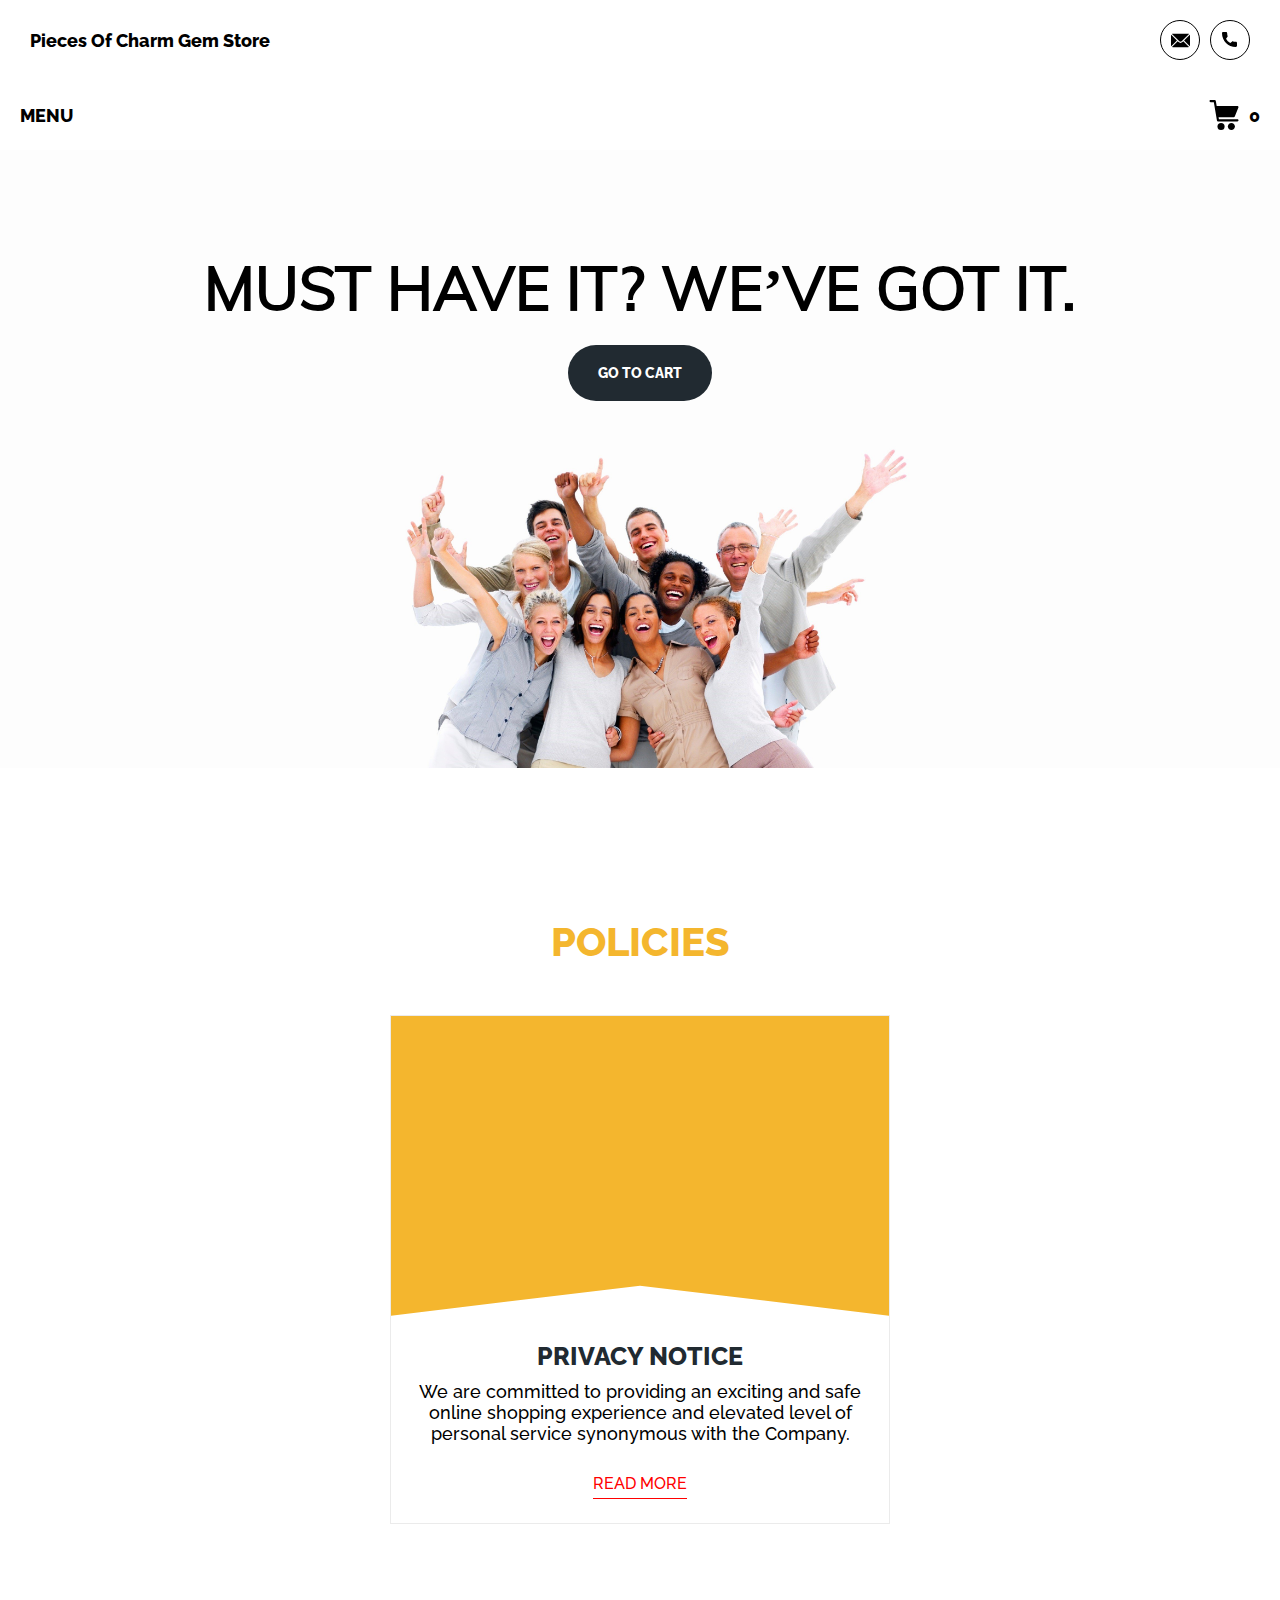
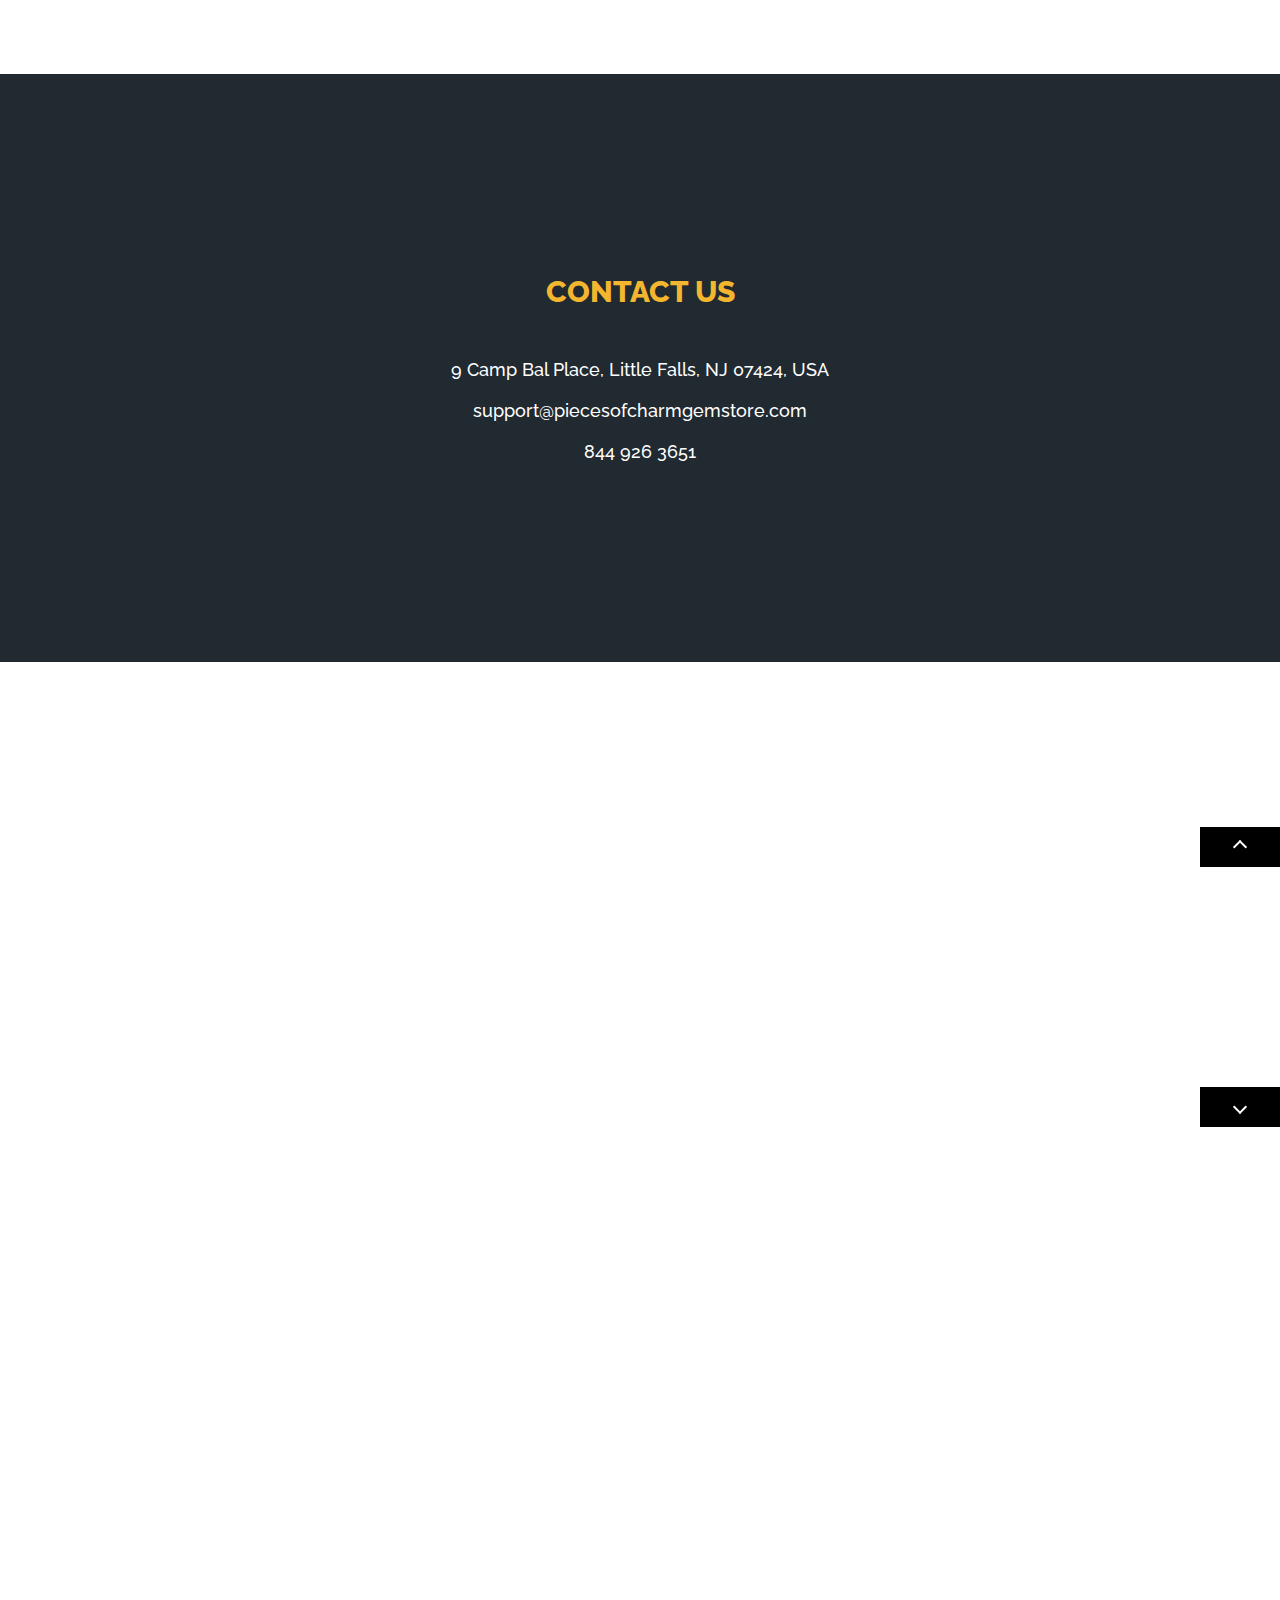
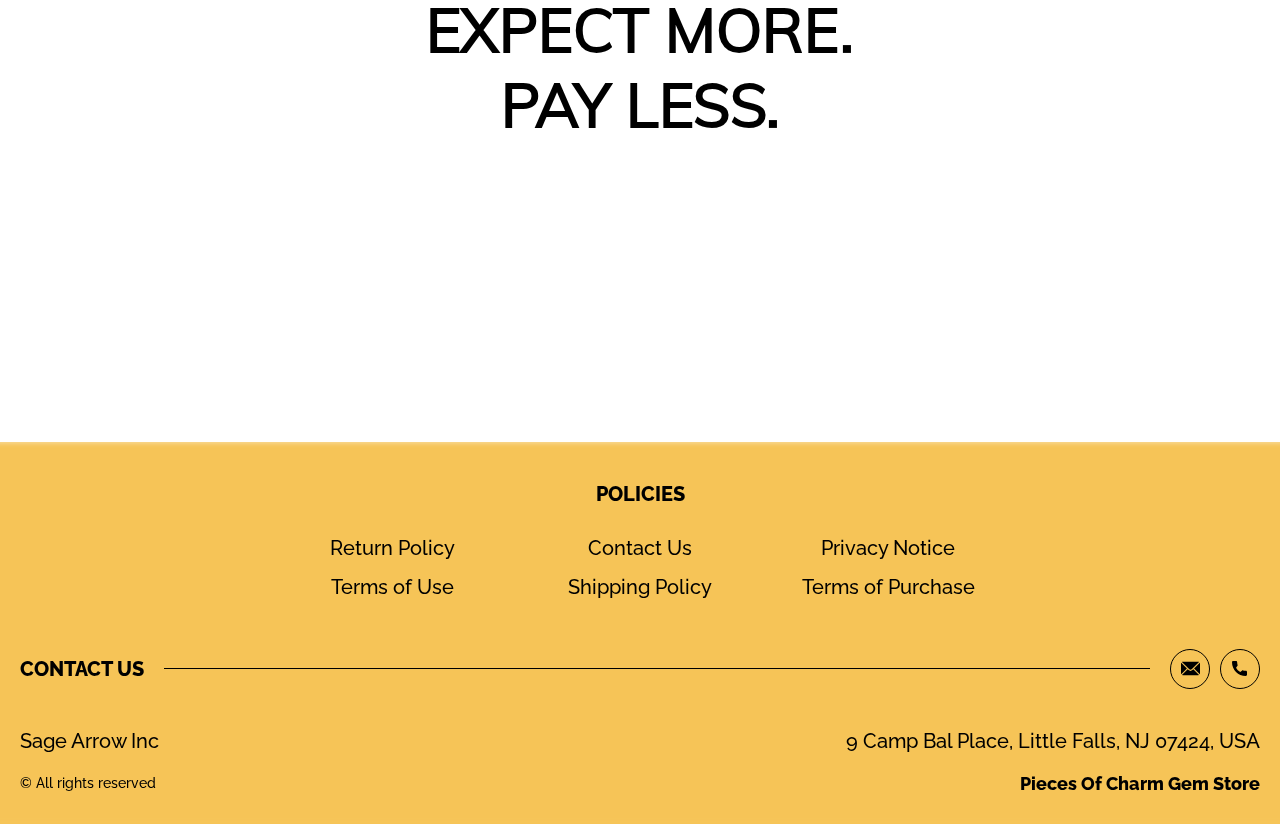
==== commit d7b97c0e: "Last Eduardo changes 29.02.24" ====
--- a/index.html
+++ b/index.html
@@ -141,7 +141,7 @@
                 </div>
               
               </li>
-              <li class="policy__item">
+              <!-- <li class="policy__item">
                 <div class="policy__img"></div>
                   
                
@@ -152,7 +152,7 @@
                   <a href="./return.html" class="product__btn">read more</a>
                 </div>
                
-              </li>
+              </li> -->
             </ul>
           </section>
         </div>
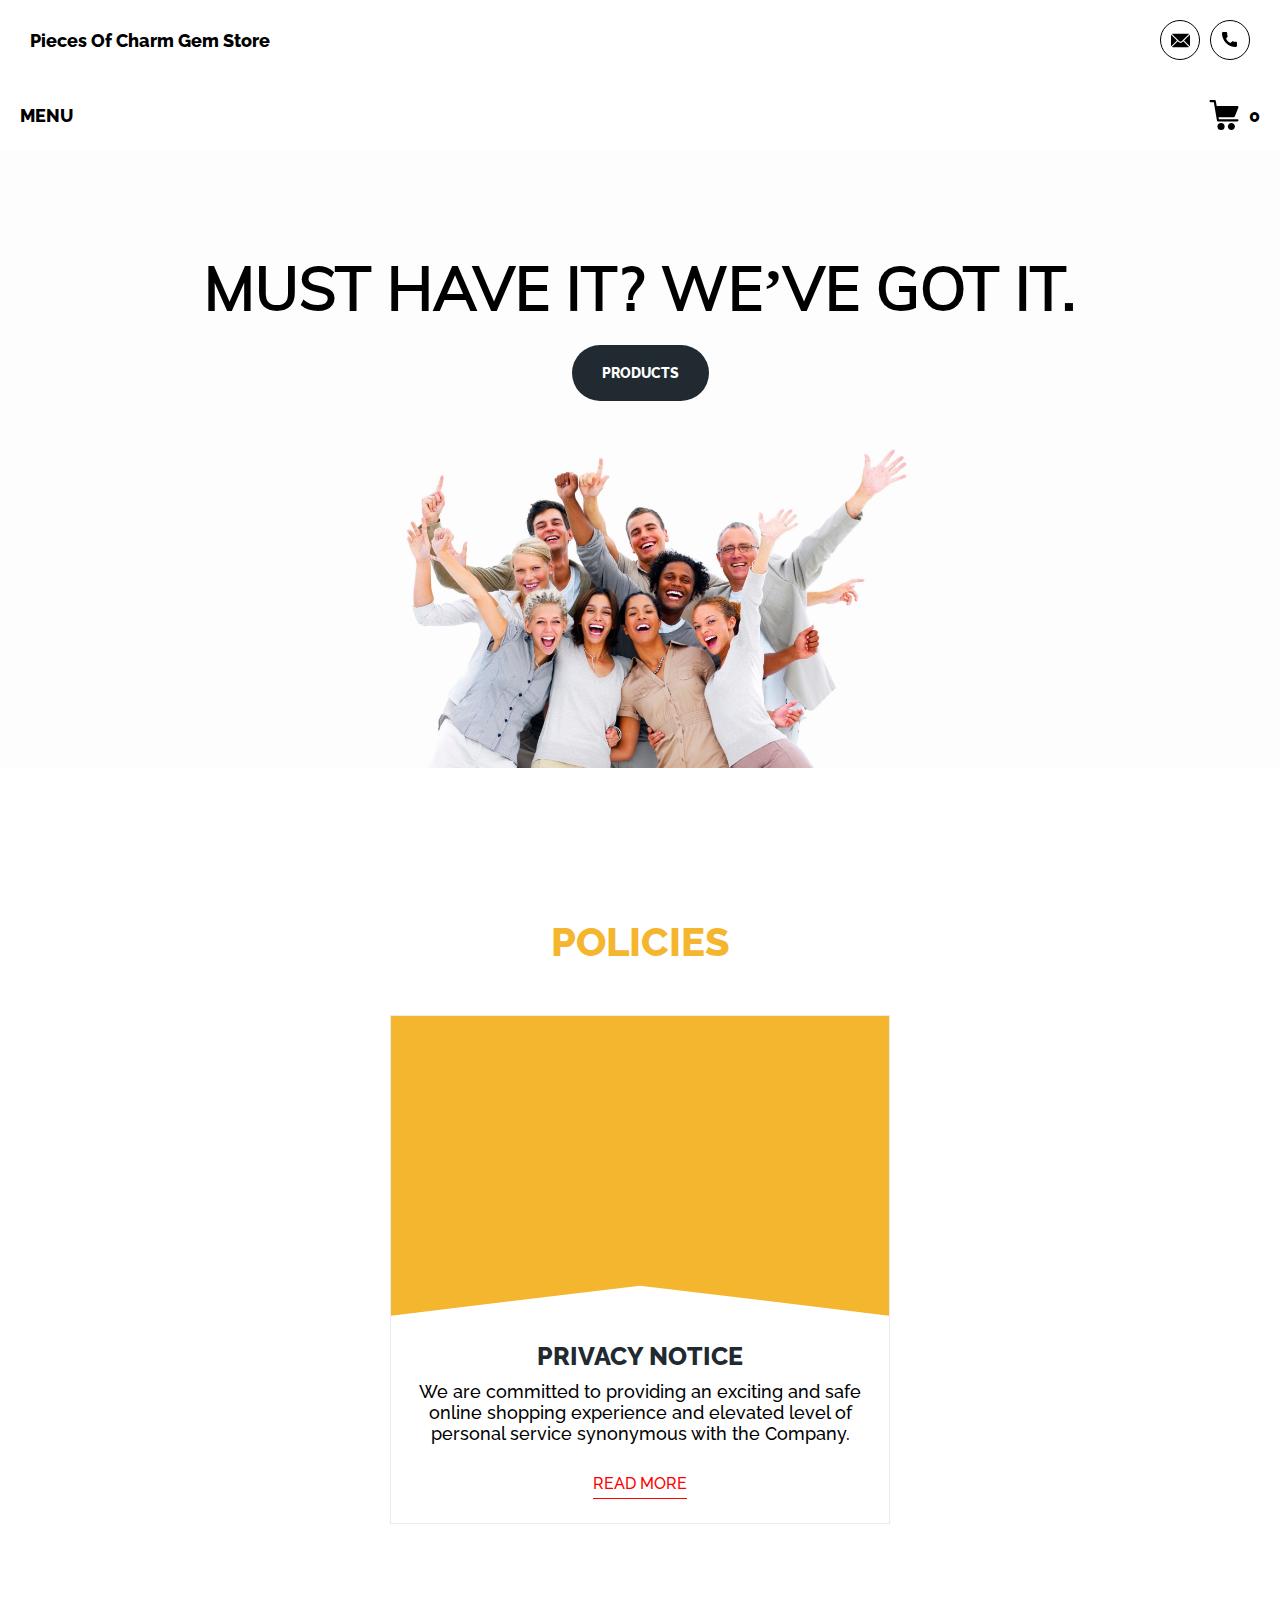
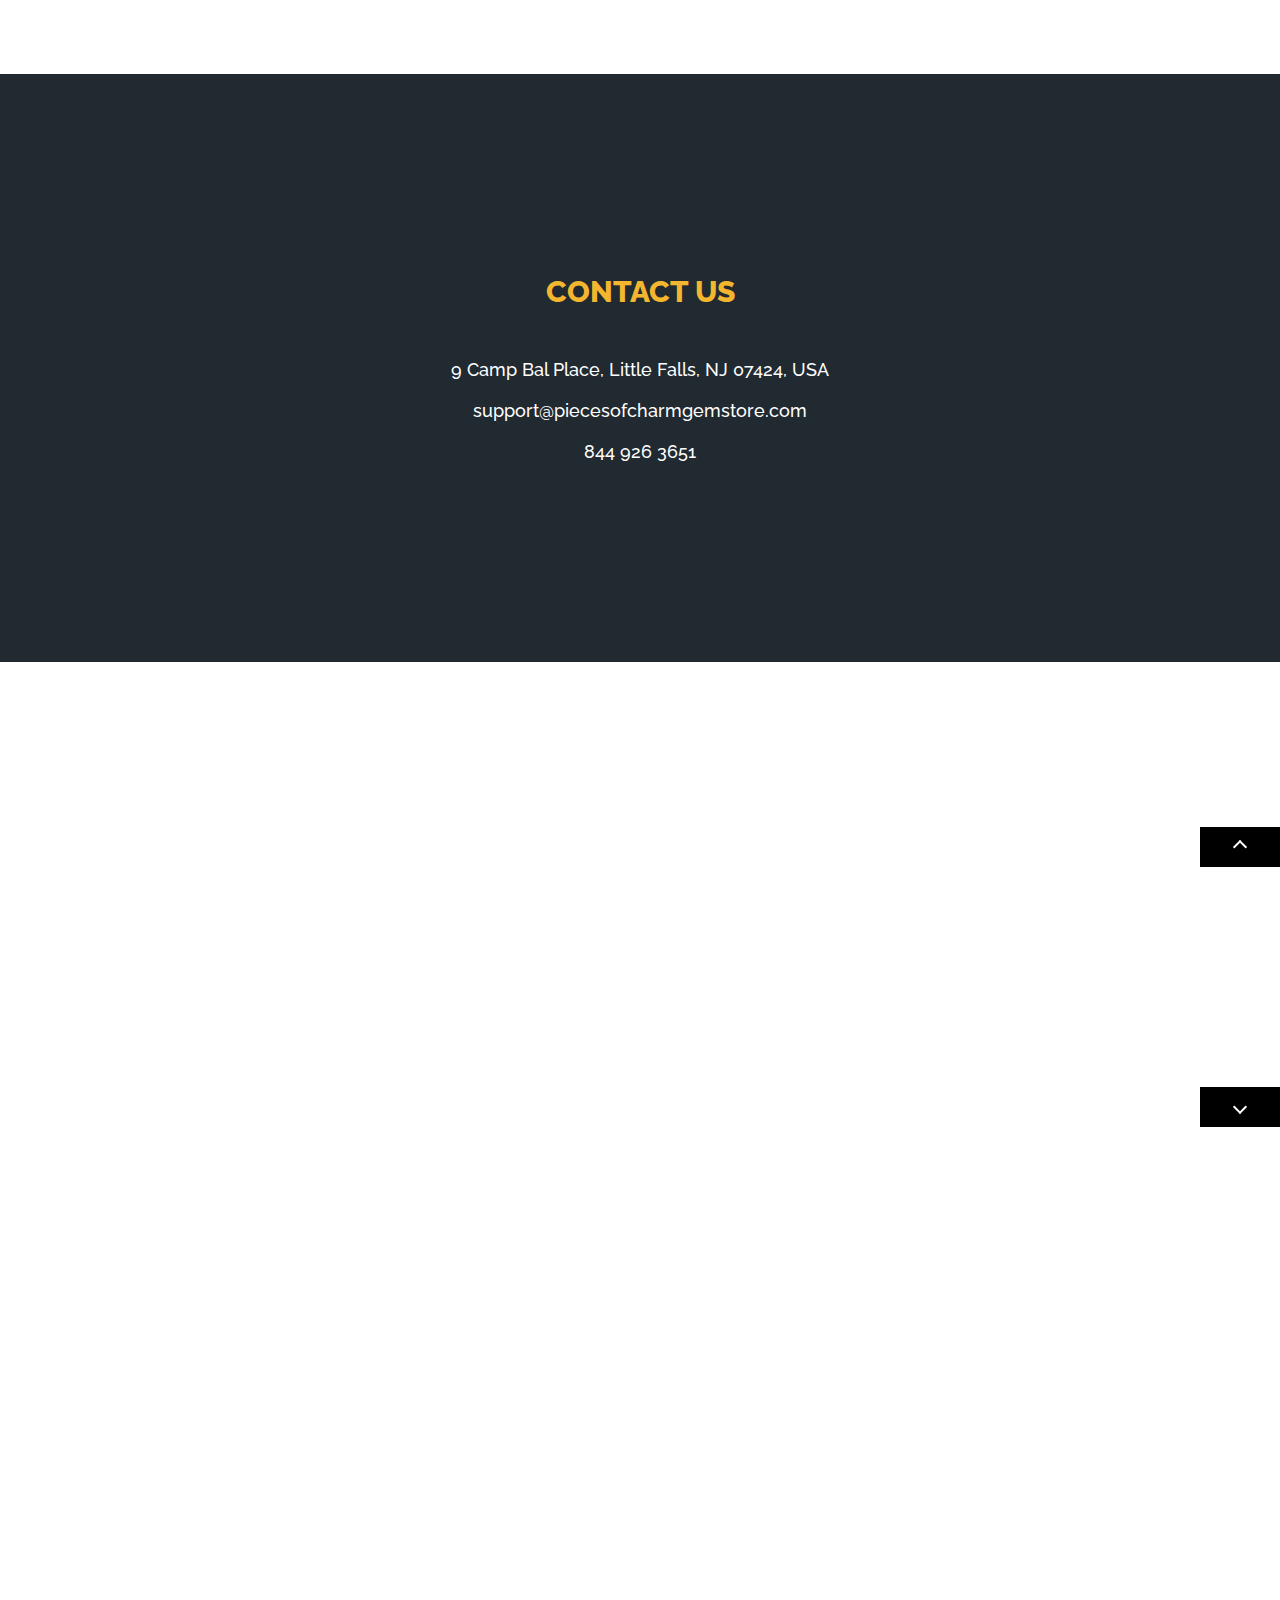
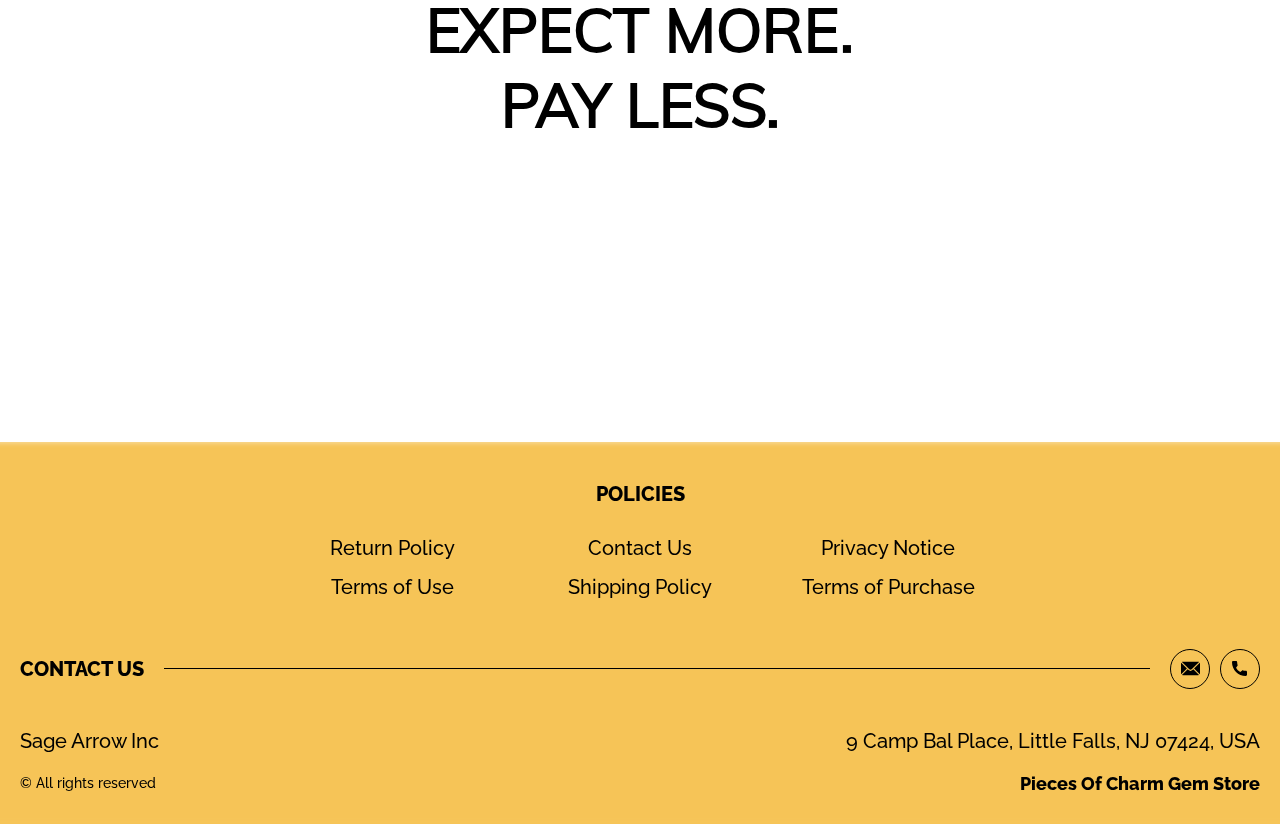
==== commit 1d789f5a: "Shop.html changes 13.03.24" ====
--- a/index.html
+++ b/index.html
@@ -115,7 +115,7 @@
 
             <div class="hero__block">
               <h1 class="title js_main-title"></h1>
-              <a href="./shop.html" class="btn">go to cart</a>
+              <a href="#products" class="btn">products</a>
             </div>
 
             <img src="./img/bg.jpeg" alt="" class="hero__img">
@@ -181,7 +181,7 @@
 
    
       <div class="slider3d first">
-        <div class="slider3d__wrapper">
+        <div class="slider3d__wrapper" id="products">
           <div class="slider3d__inner">
             <div class="slider3d__rotater js_products__list">
            
